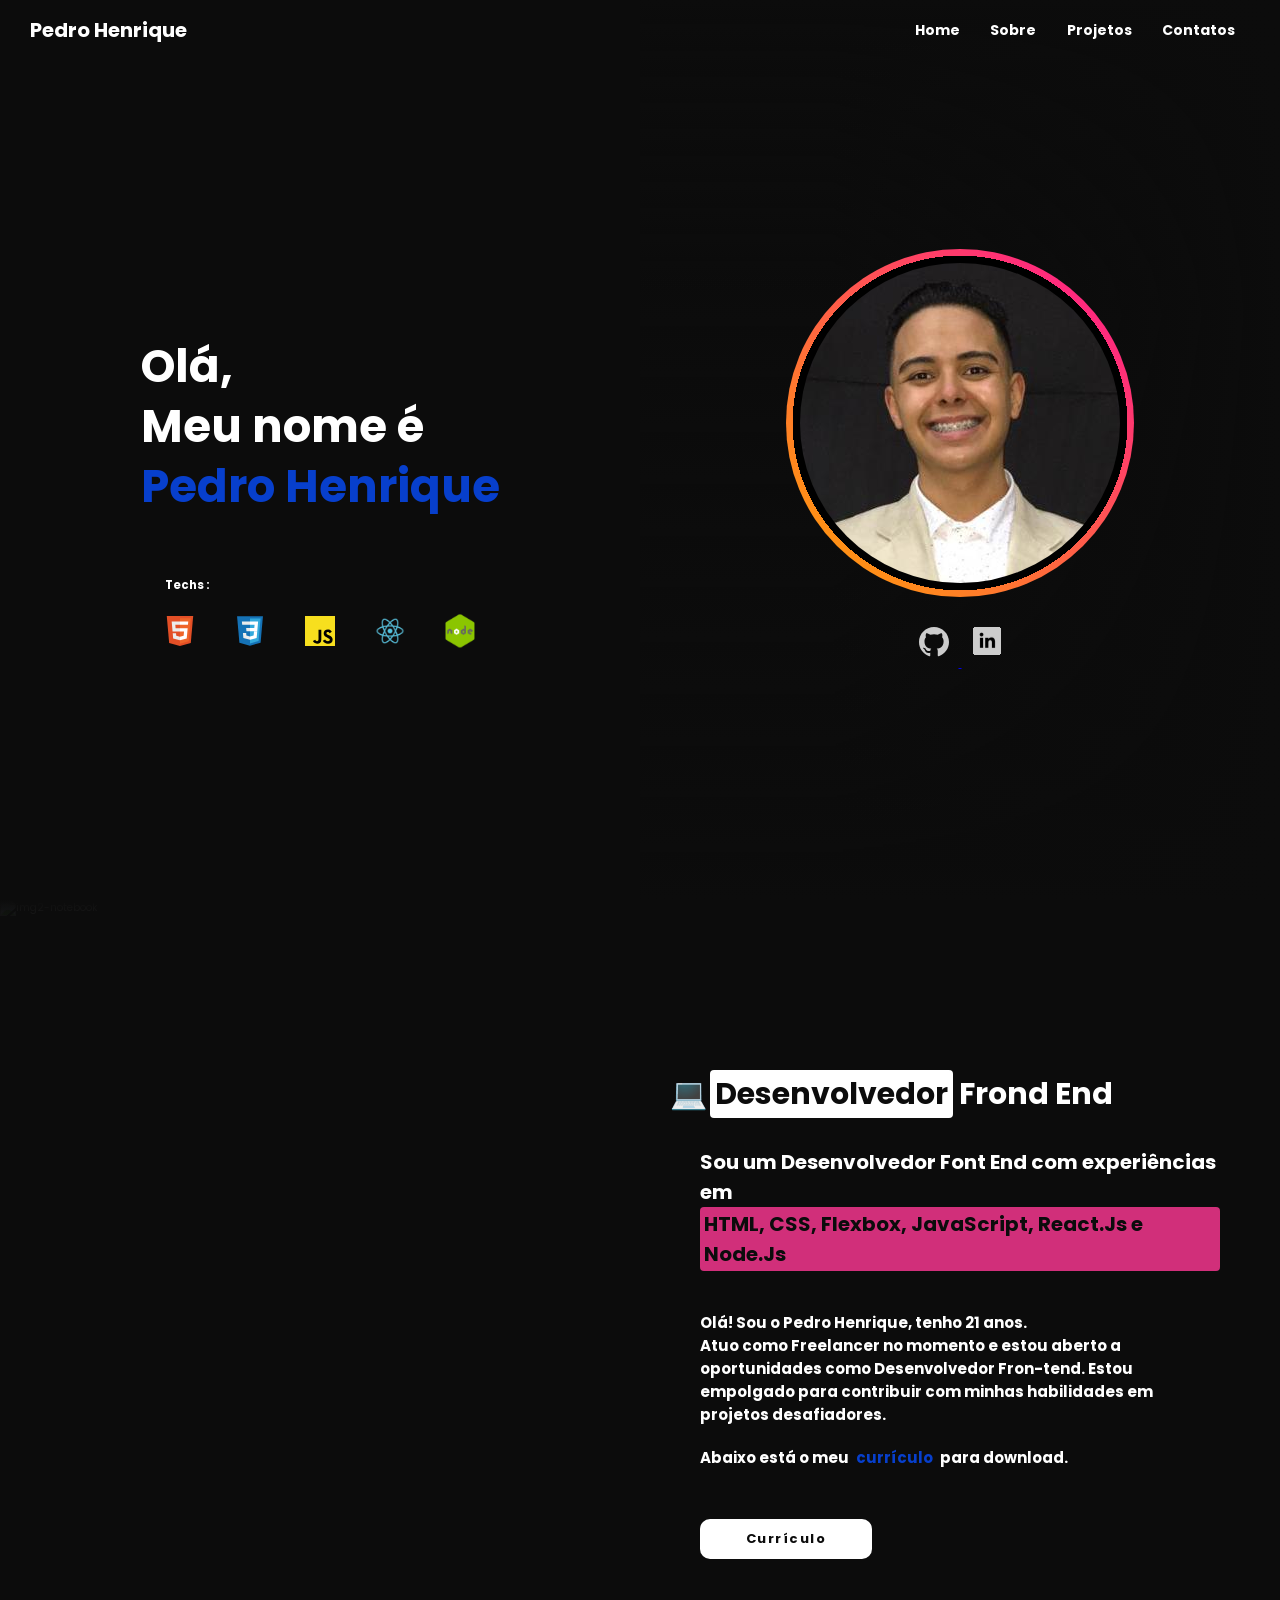
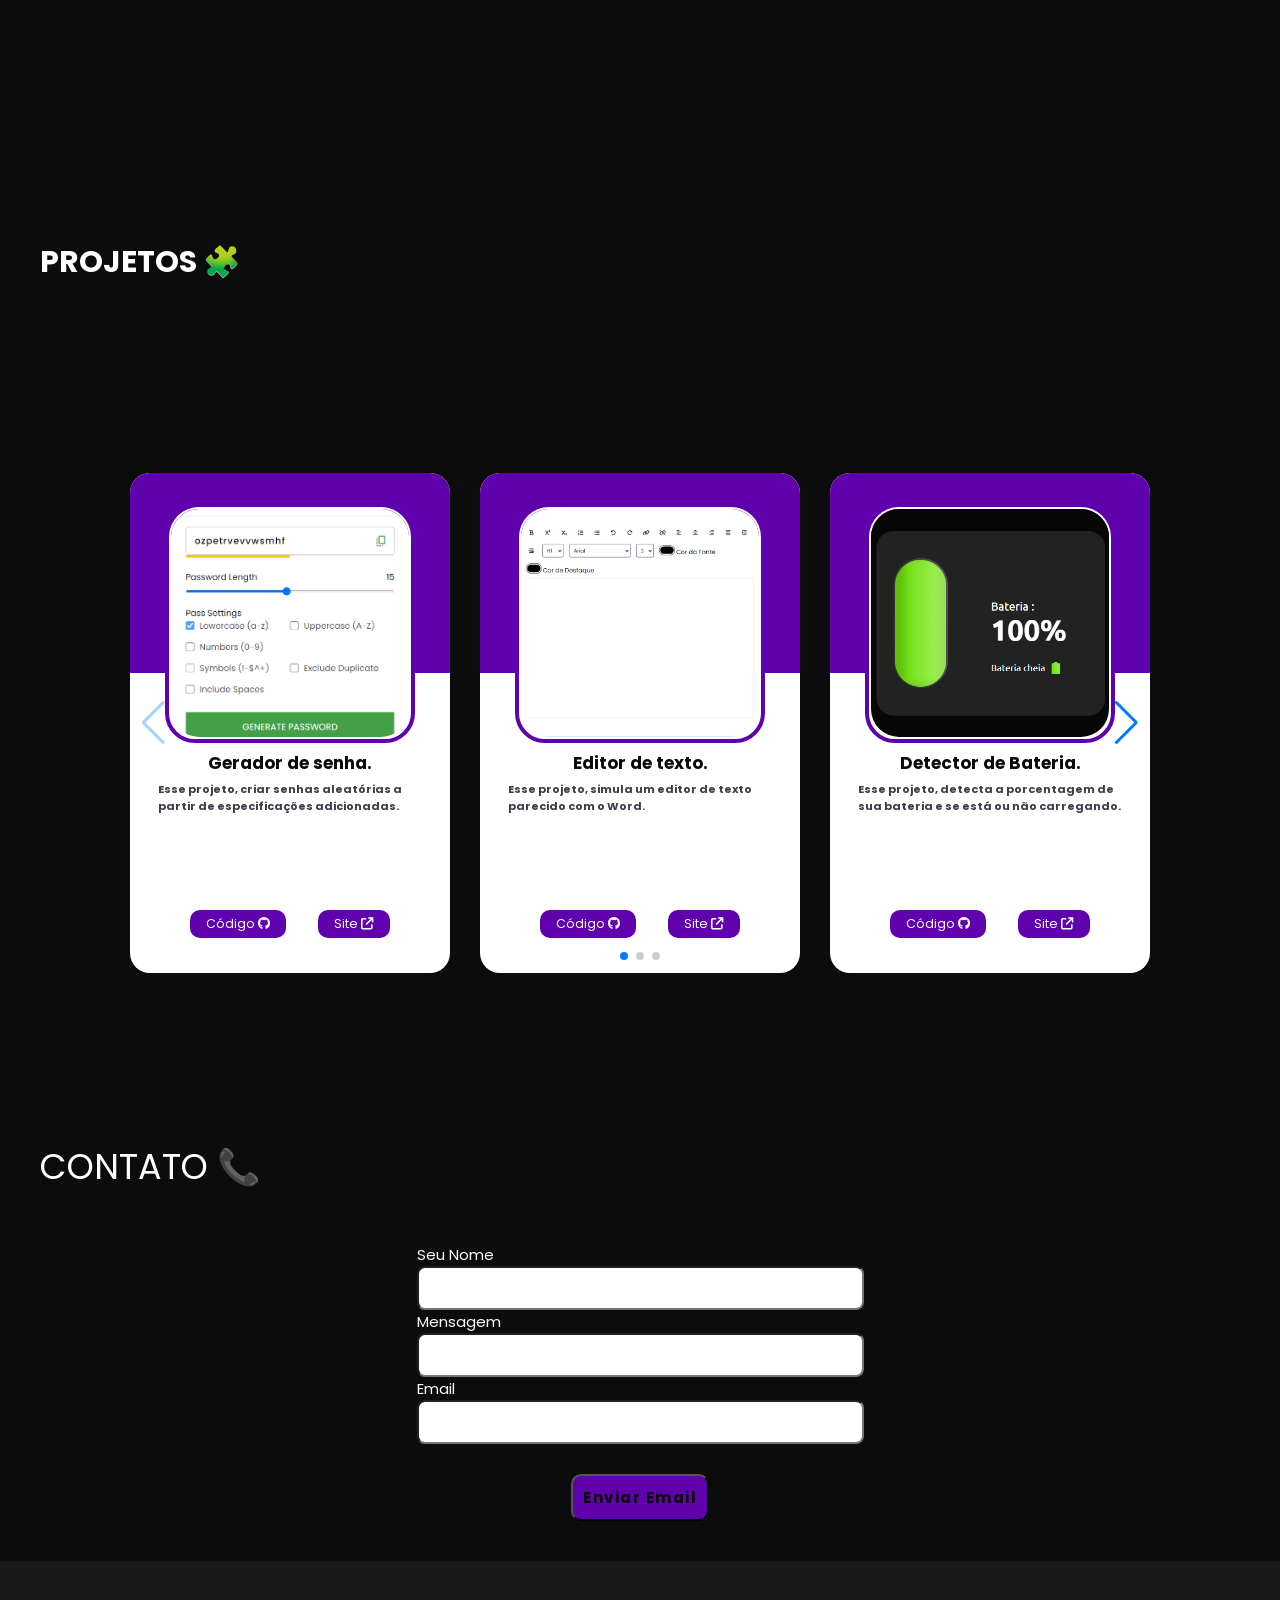
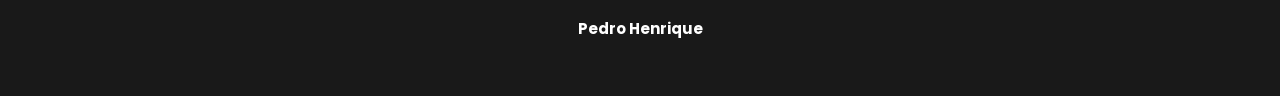
==== index001.html @ 2e73b54d "Atualização" ====
<!DOCTYPE html>
<html lang="pt-BR">

<head>
  <meta charset="UTF-8">
  <meta name="viewport" content="width=device-width, initial-scale=1.0">

  <link rel="stylesheet" href="https://cdnjs.cloudflare.com/ajax/libs/font-awesome/6.3.0/css/all.min.css"
    integrity="sha512-SzlrxWUlpfuzQ+pcUCosxcglQRNAq/DZjVsC0lE40xsADsfeQoEypE+enwcOiGjk/bSuGGKHEyjSoQ1zVisanQ=="
    crossorigin="anonymous" referrerpolicy="no-referrer" />

  <link rel="stylesheet" href="https://cdnjs.cloudflare.com/ajax/libs/font-awesome/6.3.0/css/all.min.css"
    crossorigin="anonymous" referrerpolicy="no-referrer">

  <link rel="stylesheet" href="https://cdn.jsdelivr.net/npm/swiper@9/swiper-bundle.min.css" />

  <link rel="stylesheet" href="style/styles.css">
  <title>Portfólio - Pedro Henrique</title>
  <script src="https://cdn.emailjs.com/sdk/2.4.1/email.min.js"></script>
</head>

<body>
  <!-- Header -->
  <section id="header">
    <a class="header-title" href="/">
      <h1>
        Pedro Henrique
      </h1>
    </a>


    <nav class="navbar">
      <ul>
        <li><a href="#person">Home</a></li>
        <li><a href="#about">Sobre</a></li>
        <li><a href="#projects">Projetos</a></li>
        <li><a href="#contacts">Contatos</a></li>
      </ul>
    </nav>

  </section>
  <!-- End Header -->

  <!-- pricipal -->
  <section id="person">
    <div class="person-content">
      <div class="person-name">
        <h1>Olá, <span></span></h1>
        <h1>Meu nome é <span></span></h1>
        <h1>Pedro Henrique <span></span></h1>
      </div>

      <div class="stacks-content">
        <h3>Techs :</h3>

        <div class="stacks">
          <ul>
            <li>
              <div data="HTML">
                <img src="img-svg/html.svg" alt="html-icon">
              </div>
            </li>
          </ul>
          <ul>
            <li>
              <div data="CSS">
                <img src="img-svg/css.svg" alt="css-icon">
              </div>
            </li>
          </ul>
          <ul>
            <li>
              <div data="JS">
                <img src="img-svg/js.svg" alt="js-icon">
              </div>
            </li>
          </ul>
          <ul>
            <li>
              <div data="REACT">
                <img src="img-svg/react.svg" alt="react-icon">
              </div>
            </li>
          </ul>
          <ul>
            <li>
              <div data="NODE">
                <img src="img-svg/node.svg" alt="node-icon">
              </div>
            </li>
          </ul>

        </div>

      </div>
    </div>

    <div class="person-background">
      <div class="wrapper-profile-photo">
        <img class="profile-photo" src="imagens/foto-pedro.png" alt="foto-ivojr">
      </div>

      <div class="links">
        <a href="https://github.com/pedrohenriquesouzalima" target="_blank">
          <img src="img-svg/logo-github.svg" alt="icon-github">
        </a>
        <a href="https://www.linkedin.com/in/pedro-henrique-souza-lima-62a8551b0/" target="_blank">
          <img src="img-svg/logo-linkedin.svg" alt="icon-linkin">
        </a>
      </div>
    </div>
  </section>
  <!-- fim principal -->

  <!-- sobre -->
  <section id="about">
    <div class="background-about">
      <div class="img-wrapper">
        <img src="imagens/img.2.jpg" alt="img2-notebook">
      </div>
    </div>

    <div class="box-about">
      <div class="section-subtitle">
        <h2>
          <p>💻</p>
          <p><span>Desenvolvedor</span> Frond End</p>
        </h2>
      </div>

      <h3>
        Sou um Desenvolvedor Font End com experiências em
        <p>HTML, CSS, Flexbox,  JavaScript, React.Js e Node.Js</p>
      </h3>

      <h4>
        Olá! Sou o Pedro Henrique, tenho 21 anos. <br> Atuo como Freelancer no momento e estou aberto a oportunidades como Desenvolvedor Fron-tend. Estou empolgado para contribuir com minhas habilidades em projetos desafiadores.
        
      </h4>

      <h4>
        Abaixo está o meu <p>currículo</p> para download.
      </h4>

      <div class="button-cta">
        <a href="curriculo/Moderno Profissional Currículo (1).pdf" download="CV- Pedro Henrique" aria-label="Baixar curriculo Pedro Henrique">
          Currículo
        </a>
      </div>
    </div>
  </section>
  <!-- fim sobre -->

  <!-- projetos -->
  <section id="projects">
    <div class="projects-title">
      <h2>PROJETOS 🧩</h2>
    </div>

    <div class="container-projects">
      <div class="swiper mySwiper">
        <!-- wrapper-projects -->

        <div class="swiper-wrapper">

          <!-- content-project -->
          <div class="swiper-slide card-project">
            <div class="image-project">
              <a href="/">
                <img src="imagens/img-gds.png" alt="img-conversor">
              </a>
            </div>

            <span>Gerador de senha.</span>

            <p>Esse projeto, criar senhas aleatórias a partir de especificações adicionadas.</p>

            <div class="cta-project">
              <a href="https://github.com/pedrohenriquesouzalima/projeto-gerador-de-senha" target="_blank">
                Código
                <i class="fa-brands fa-github"></i>
              </a>
              <a href="https://pedrohenriquesouzalima.github.io/projeto-gerador-de-senha/index001.html" target="_blank">
                Site
                <i class="fa-solid fa-arrow-up-right-from-square"></i>
              </a>
            </div>
          </div>
          <div class="swiper-slide card-project">
            <div class="image-project">
              <a href="">
                <img src="imagens/img-edt.png" alt="img-conversor">
              </a>
            </div>

            <span>Editor de texto.</span>

            <p>Esse projeto, simula um editor de texto parecido com o Word.</p>

            <div class="cta-project">
              <a href="https://github.com/pedrohenriquesouzalima/projeto-editor-de-texto" target="_blank">
                Código
                <i class="fa-brands fa-github"></i>
              </a>
              <a href="https://pedrohenriquesouzalima.github.io/projeto-editor-de-texto/index001.html" target="_blank">
                Site
                <i class="fa-solid fa-arrow-up-right-from-square"></i>
              </a>
            </div>
          </div>
          <div class="swiper-slide card-project">
            <div class="image-project">
              <a href="/">
                <img src="imagens/img-ddb.png" alt="img-conversor">
              </a>
            </div>

            <span>Detector de Bateria.</span>

            <p>Esse projeto, detecta a porcentagem de sua bateria e se está ou não carregando.</p>

            <div class="cta-project">
              <a href="https://github.com/pedrohenriquesouzalima/projeto-detector-de-bateria" target="_blank">
                Código
                <i class="fa-brands fa-github"></i>
              </a>
              <a href="https://pedrohenriquesouzalima.github.io/projeto-detector-de-bateria/index.html" target="_blank">
                Site
                <i class="fa-solid fa-arrow-up-right-from-square"></i>
              </a>
            </div>
          </div>
          <div class="swiper-slide card-project">
            <div class="image-project">
              <a href="/" >
                <img src="imagens/img-gpa.png" alt="img-conversor">
              </a>
            </div>

            <span>Gerador de pixel.</span>

            <p>Esse projeto, Gera pixels a partir de especificações adicionadas e permite que o usuário faça desenhos e os pinte. </p>

            <div class="cta-project">
              <a href="https://github.com/pedrohenriquesouzalima/projeto-pixel-art" target="_blank">
                Código
                <i class="fa-brands fa-github"></i>
              </a>
              <a href="https://pedrohenriquesouzalima.github.io/projeto-pixel-art/index001.html" target="_blank">
                Site
                <i class="fa-solid fa-arrow-up-right-from-square"></i>
              </a>
            </div>
          </div>
          <div class="swiper-slide card-project">
            <div class="image-project">
              <a href="https://github.com/pedrohenriquesouzalima/projeto-pixel-art" target="_blank">
                <img src="imagens/img-gdsbr.png" alt="img-conversor">
              </a>
            </div>

            <span>Gerador de sombras</span>

            <p>Esse projeto, gera sombras a partir das especificações adicionadas e o código para copiar."
            </p>

            <div class="cta-project">
              <a href="https://github.com/pedrohenriquesouzalima/projeto-gerador-de-sombra" target="_blank">
                Código
                <i class="fa-brands fa-github"></i>
              </a>
              <a href="https://pedrohenriquesouzalima.github.io/projeto-gerador-de-sombra/index001.html" target="_blank">
                Site
                <i class="fa-solid fa-arrow-up-right-from-square"></i>
              </a>
            </div>
          </div>

        </div>

        <div class="swiper-button-next"></div>
        <div class="swiper-button-prev"></div>
        <div class="swiper-pagination"></div>



      </div>
    </div>


  </section>
  <!-- fim projetos -->

  
    <section id="contacts">
      <div class="ctas">
        <span>CONTATO 📞</span>
      </div>
      <div class="contact">
      
        <form id="form">
          <div class="field">
            <label for="from_name">Seu Nome</label>
            <input type="text" name="from_name" id="from_name">
          </div>
          <div class="field">
            <label for="mensagem">Mensagem</label>
            <input type="text" name="mensagem" id="mensagem">
          </div>
          <div class="field">
            <label for="reply_to">Email</label>
            <input type="text" name="reply_to" id="reply_to">
          </div>
      
          <input class="button-cts" type="submit" id="button" value="Enviar Email" >
        </form>
      </div>
    </section>
    
    <script type="text/javascript"
      src="https://cdn.jsdelivr.net/npm/@emailjs/browser@3/dist/email.min.js"></script>
    
    <script type="text/javascript">
      emailjs.init('cPWUrU0WxJdtvAvB8')
    </script>
  
  <!-- Footer -->
  <section id="footer">
    <div class="container-footer">
      <h2>Pedro Henrique</h2>
    </div>
  </section>
  <!-- End Footer -->
  <script src="https://cdn.jsdelivr.net/npm/swiper@9/swiper-bundle.min.js"></script>

  <script src="js/scripts.js"></script>

</body>

</html>
---- style/styles.css ----
@import url('https://fonts.googleapis.com/css2?family=Poppins:wght@400;500;700&display=swap');

* {
  margin: 0px;
  padding: 0px;
  box-sizing: border-box;
}

:root {
  --color-white: #fff;
  --color-pink: #d12f7a;
  --color-blue: #073fcc;
  --color-black: #0c0c0c;
  --color-purple: #5f01ac;
  --color-fundo1:#0C1370;
  --color-funfo2:#636DF2;
  --color-fundo3:#1A29F0;
  --color-fundo4:#2E3270;
  --color-fundo5:#151FBC;
}

html {
  scroll-behavior: smooth;
  font-size: 10px;
}

body {
  font-family: 'Poppins', sans-serif;
  }

#header{
  display: flex;
  justify-content: space-between;
  align-items: center;

  width: 100%;

  padding: 15px 30px;
  position: fixed;

  background: 'transparent';
  transition: all .3s ease-out;
  
  z-index: 2;
}

.header-title {
  text-decoration: none;
}

.header-title h1 {
  color: var(--color-white);

  font-size: 2rem;
  transition: opacity .3s ease;
}

.header-title h1:hover {
  opacity: .8;
}

.navbar {
  max-width: 350px;
  width: 100%;
}

.navbar ul {
  display: flex;
  align-items: center;
  justify-content: space-around;
}

.navbar ul li {
  list-style: none;
}

.navbar ul li a {
  text-decoration: none;
  color: var(--color-white);
  
  font-size: 1.4rem;
  font-weight: 700;
}

#person{
  height: 100vh;
  width: 100%;

  display: flex;
  align-items: center;

  background: var(--color-black);
}

.person-content{
  height: 100%;
  width: 50%;

  display: flex;
  justify-content: center;
  align-items: center;

  flex-direction: column;

  background: var(--color-black);
}

.person-content div h1 {
  padding: 0px 4px;
  color: transparent;

  position: relative;
  width: fit-content;

  font-size: 4.5rem;
  line-height: 6rem;

  animation: written_text .5s ease forwards;
}

.person-content div h1:nth-child(1){
  animation-delay: 1s;
}

.person-content div h1:nth-child(2){
  animation-delay: 2s;
}

.person-content div h1:nth-child(3){
  animation: written_text_name .5s ease forwards;
  animation-delay: 3s;
}

.person-content div h1 span {
  position: absolute;
  top: 0;
  left: 0;

  width: 0px;
  height: 100%;
  background: var(--color-pink);

  animation: written_text_box 1s ease;
  animation-delay: .5s;
}

.person-content div h1:nth-child(1) span{
  animation-delay: .5s;
}

.person-content div h1:nth-child(2) span{
  animation-delay: 1.5s;
}

.person-content div h1:nth-child(3) span{
  animation-delay: 2.5s;
}

.person-name {
  margin-top: 11rem;
}

.stacks-content {
  display: flex;
  justify-content: center;
  
  flex-direction: column;
  margin-top: 6rem;
}

.stacks-content h3 {
  color: var(--color-white);
  font-size: 1.15rem;

  margin-left: 20px;
}

.stacks {
  display: flex;
  align-items: center;

  flex-direction: row;
}

.stacks ul li {
  display: flex;
  align-items: center;

  position: relative;
  
  margin: 10px;
  padding: 10px;

  list-style: none;
}


.stacks ul li img {
  width: 30px;
  height: auto;

  transition: transform .3s ease;
}

.stacks ul li div img:hover{
  transform: scale(1.2);
  cursor: pointer;
}

.stacks ul li div:hover::after{
  content: attr(data);
  position: absolute;
  top: 50px;
  left: 10px;

  width: 20px;
  height: 20px;

  color: var(--color-white);
}

.person-background {
  height: 100vh;
  width: 50%;

  display: flex;
  justify-content: center;
  align-items: center;

  position: relative;
  flex-direction: column;

  background-image: url(./img/img1.jpg);
  background-size: cover;
  background-position: top center;

  z-index: 1;
}

.person-background::after{
  content: "";
  position: absolute;
  top: 0;
  left: 0;

  height: 100%;
  width: 100%;

  opacity: .7;
  z-index: -1;

  background: 
    linear-gradient(90deg, transparent 30%, var(--color-black)),
    linear-gradient(180deg, transparent 30%, var(--color-black)),
    linear-gradient(0deg, transparent 65%, var(--color-black));
}

.wrapper-profile-photo {
  display: flex;
  justify-content: center;
  align-items: center;

  padding: 14px;
  margin: 20px 15px; 

  border-radius: 50%;
  background: 
    radial-gradient(rgba(0,0,0,0.15) 60%, transparent 0),
    radial-gradient( #000 68%, transparent 0),
    linear-gradient(to top right, #ffa500 0%, #ff1493 100%);
}

.profile-photo {
  width: 100%;
  border-radius: 50%;
}

.links a img {
  width: 30px;
  height: 30px;

  margin: 10px;
  filter: brightness(.8);
  transition: all .3s ease;
}

.links a img:hover {
  transform: scale(1.15);
  filter: brightness(1);
}

/* Final da primeira página */

#about {
  height: 100vh;
  width: 100%;
  background: var(--color-black);

  display: flex;
  color: var(--color-white);
}

.background-about{
  width: 50%;
  height: 100%;

  display: flex;
  justify-content: center;
  align-items: center;

}

.img-wrapper{
  height: 100%;
  width: 100%;

  position: relative;
}

.img-wrapper::after {
  content: "";
  position: absolute;
  top: 0;
  left: 0;

  height: 100%;
  width: 100%;

  background: 
    linear-gradient(.25turn, transparent 30%, var(--color-black)),
    linear-gradient(.5turn, transparent 30%, var(--color-black)),
    linear-gradient(1turn, transparent 65%, var(--color-black));

}

.img-wrapper img {
  height: 100%;
  width: 100%;

  object-fit: cover;
}

.box-about{
  display: flex;
  justify-content: center;
  flex-direction: column;

  width: 50%;

  padding: 3rem;
}

.section-subtitle h2 p {
  display: inline-block;
  font-size: 3rem;
}

.section-subtitle h2 p:nth-child(2) span {
  padding: 3px 5px;
  border-radius: 4px;

  color: var(--color-black);
  background: var(--color-white);
}

.box-about h3 {
  margin: 3rem;
  font-size: 2rem;
}

.box-about h3 p {
  display: inline-block;

  width: fit-content;
  padding: 2px 4px;
  border-radius: 4px;

  color: var(--color-black);
  background: var(--color-pink);
}

.box-about h4 {
  margin: 1rem 3rem;
  font-size: 1.5rem;
}

.box-about h4 p {
  display: inline;
  padding: 2px 4px;

  color: var(--color-blue);
  font-size: bold;
  font-weight: 1.75rem;
}

.button-cta {
  display: flex;

  max-width: 190px;
  margin: 4rem 3rem;
}

.button-cta a {
  display: inline-block;

  width: 100%;
  max-width: 172px;

  padding: 10px;
  margin-bottom: 3rem;

  font-size: 1.3rem;
  font-family: 'Poppins', sans-serif;
  font-weight: 700;
  letter-spacing: .15rem;
  color: var(--color-black);
  background: var(--color-white);
  text-align: center;
  text-decoration: none;


  border-radius: 10px;
  cursor: pointer;  
}

.button-cta a:hover {
  transition: all .3s ease;
  filter: brightness(.8);
}

/* Final da sobre */

#projects{
  height: 100vh;
  width: 100%;
  background: var(--color-black);

  display: flex;
  flex-direction: column;
}

.projects-title h2 {
  margin: 3rem;
  padding: 1rem;

  font-size: 3rem;
  color: var(--color-white);
}

.container-projects{
  height: 100%;
  width: 100%;
  
  display: flex;
  justify-content: center;
  align-items: center;
}

.swiper{
  height: 100%;
  width: 100%;
  max-width: 1020px;

  display: flex;
  justify-content: center;
  align-items: center;
  flex-direction: row;

  height: 500px;

  margin-top: 2rem;
}

.card-project {
  /* width: 320px; */
  /* height: 450px; */

  height: 100%;
  width: 100%;

  padding: 30px 20px 20px;
  /* margin: 0px 10px; */

  position: relative;
  background: var(--color-white);

  display: flex;
  align-items: center;
  flex-direction: column;

  border-radius: 20px;

  z-index: 1;

}

.card-project::after{
  content: "";
  position: absolute;
  top: 0;
  left: 0;

  height: 40%;
  width: 100%;

  background: var(--color-purple);
  border-radius: 20px 20px 0px 0px;

  z-index: -1;
}

/* .content-project {
  height: 100%;
  width: 100%;

  display: flex;
  flex-direction: column;

  z-index: 1;
} */

.image-project {
  max-height: 240px;
  max-width: 250px;

  height: 100%;
  width: 100%;

  position: relative;
  overflow: hidden;
  border-radius: 30px;

  border: 4px solid var(--color-purple);

  margin: 0 auto;
}

.image-project a img {
  height: 100%;
  width: 100%;
  object-fit: cover;
  border-radius: 30px;
  position: absolute;
  top: 0;
  left: 0;

  border: 2px solid var(--color-white);

  transition: transform .3s ease-out;
  cursor: pointer;
}

.image-project img:hover{
  transform: scale(1.1);
}

.card-project span {
  color: var(--color-black);
  font-weight: bold;
  font-size: 1.7rem;

  margin: .75rem auto .5rem auto;
}

.card-project p {
  color: #3d3d4b;
  font-weight: bold;
  font-size: 1.1rem;
  margin: 0rem .75rem; 
}

.cta-project {
  width: 200px;
  margin: auto auto 15px auto;

  display: flex;
  align-items: center;
  justify-content: space-between;
}

.cta-project a {
  padding: 5px 16px;

  font-size: 1.25rem;
  color: var(--color-white);
  background: var(--color-purple);

  border-radius: 10px;

  text-decoration: none;

  transition: opacity .3s ease;
}

.cta-project a:hover {
  opacity: .7;
}


#form{
  display: flex;
  flex-direction:column;
  align-items: center;
  gap: 0px 30px;
  height: 100%;
  width: 100%;
  padding: 10px;
  
  background: var(--color-black);
  font-family: 'Poppins', sans-serif;
  
}
.field {
  margin-bottom: 0px;
  background: var(--color-black);
}

.field label {
  display: block;
  font-size: 15px;
  color: rgb(250, 250, 250);

}

.field input {
  display: block;
  min-width: 250px;
  line-height: 1;
  font-size: 35px;
  border-radius: 8px;
}

#contacts{
background: var(--color-black);
}
.contact{
  background: var(--color-black);
  display: flex;

}
.ctas{
  padding: 4rem;
  margin: 0rem;
  font-family: 'Poppins', sans-serif;
  font-size: 3.5rem;
  color: var(--color-white);
  background: var(--color-black);
}
input[type="submit"] {
      display: inline-block;
      max-width: 190px;
      margin: 3rem 15rem;
      padding: 10px;
      margin-bottom: 3rem;
      font-size: 15px;
      font-family: 'Poppins', sans-serif;
      font-weight: 700;
      letter-spacing: 1.5px;
      color: var(--color-black);
      background: var(--color-purple);
      text-align: center;
      text-decoration: none;
      border-radius: 10px;
      cursor: pointer;  
  }
  

#footer {
  height: 15vh;
  width: 100%;

  display: flex;
  justify-content: center;
  align-items: center;

  margin-top: auto;

  background: #191919;
}

.container-footer {
  display: flex;
  justify-content: center;
  align-items: center;

  flex-direction: column;

  color: var(--color-white);

}


@keyframes written_text {
  100% {
    color: var(--color-white);
  }
}

@keyframes written_text_name {
  100% {
    color: var(--color-blue);
  }
}

@keyframes written_text_box {
  50% {
    width: 100%;
    left: 0;
  }

  100% {
    width: 0;
    left: 100%;
  }
}
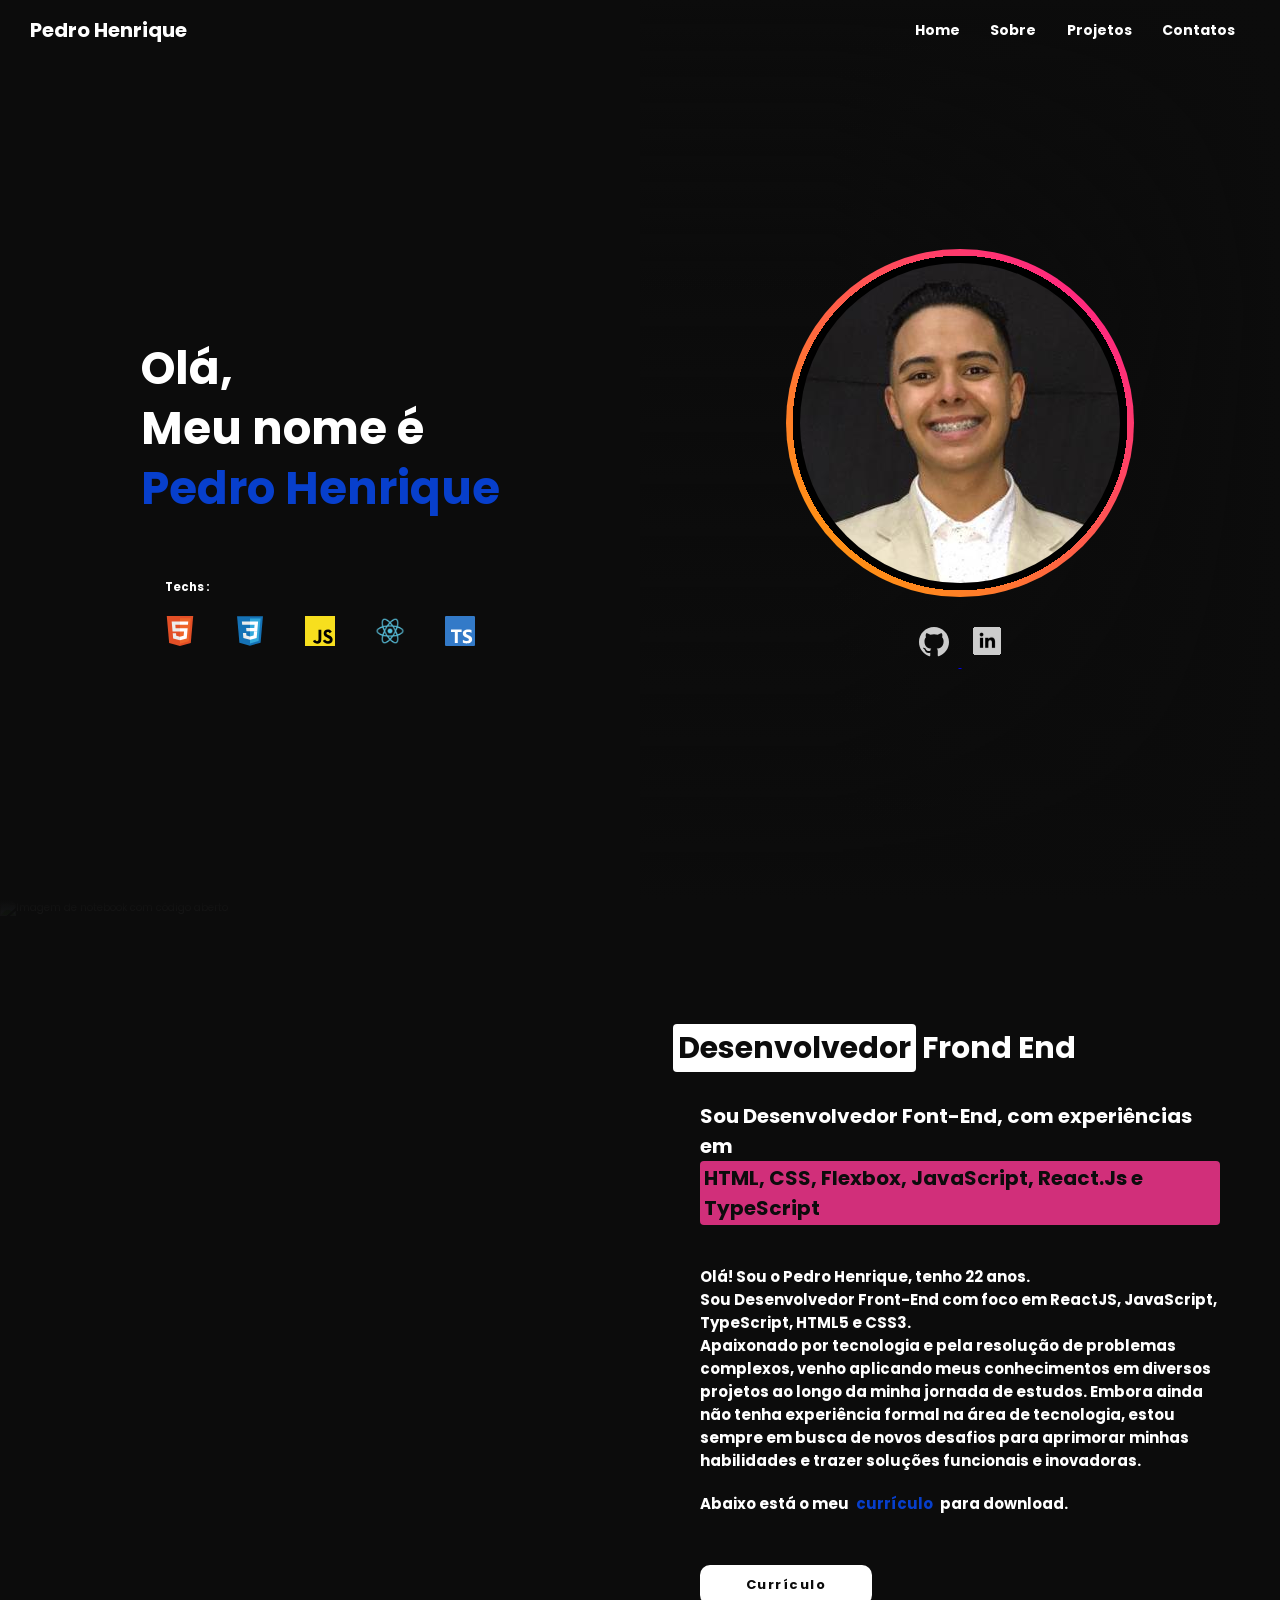
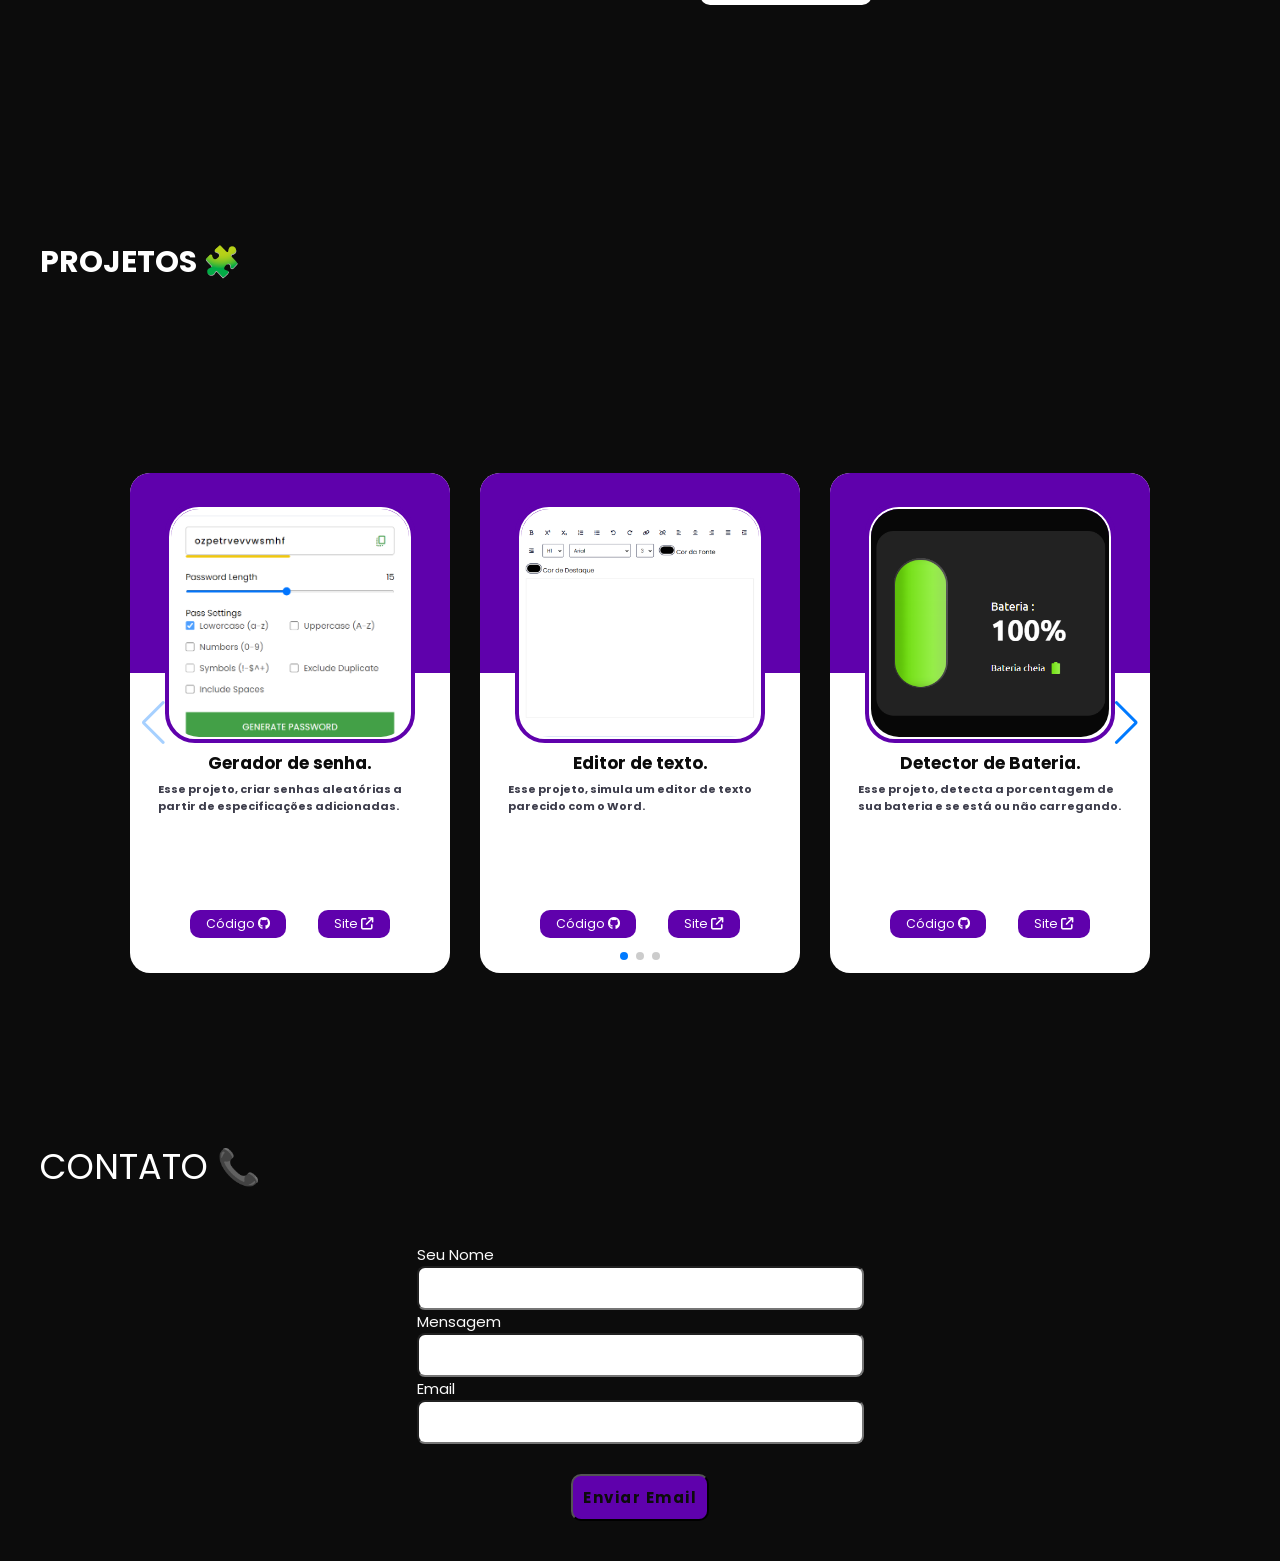
==== commit 961baed8: "implementação de media query implementação de media query em telas pequenas de 600px e modificações " ====
--- a/index001.html
+++ b/index001.html
@@ -9,20 +9,19 @@
     integrity="sha512-SzlrxWUlpfuzQ+pcUCosxcglQRNAq/DZjVsC0lE40xsADsfeQoEypE+enwcOiGjk/bSuGGKHEyjSoQ1zVisanQ=="
     crossorigin="anonymous" referrerpolicy="no-referrer" />
 
-  <link rel="stylesheet" href="https://cdnjs.cloudflare.com/ajax/libs/font-awesome/6.3.0/css/all.min.css"
-    crossorigin="anonymous" referrerpolicy="no-referrer">
-
   <link rel="stylesheet" href="https://cdn.jsdelivr.net/npm/swiper@9/swiper-bundle.min.css" />
 
-  <link rel="stylesheet" href="style/styles.css">
-  <title>Portfólio - Pedro Henrique</title>
+  <link rel="stylesheet" href="../style/styles.css">
+  <link rel="stylesheet" href="../style/responsive.css"
+
   <script src="https://cdn.emailjs.com/sdk/2.4.1/email.min.js"></script>
+  <title>Pedro Henrique | Desenvolvedor Front-End | Portfólio Profissional em HTML, CSS e JavaScript</title>
 </head>
 
 <body>
-  <!-- Header -->
+  <!-- começo Header -->
   <section id="header">
-    <a class="header-title" href="/">
+    <a class="header-title" href="#person">
       <h1>
         Pedro Henrique
       </h1>
@@ -31,17 +30,17 @@
 
     <nav class="navbar">
       <ul>
-        <li><a href="#person">Home</a></li>
-        <li><a href="#about">Sobre</a></li>
-        <li><a href="#projects">Projetos</a></li>
-        <li><a href="#contacts">Contatos</a></li>
+        <li><a href="#person" aria-label="Ir para a seção Início">Home</a></li>
+        <li><a href="#about"aria-label="Ir para a seção Sobre">Sobre</a></li>
+        <li><a href="#projects" aria-label="Ir para a seção Projetos">Projetos</a></li>
+        <li><a href="#contacts" aria-label="Ir para a seção Contato">Contatos</a></li>
       </ul>
     </nav>
 
   </section>
-  <!-- End Header -->
-
-  <!-- pricipal -->
+  <!-- final Header -->
+
+  <!-- começo pricipal -->
   <section id="person">
     <div class="person-content">
       <div class="person-name">
@@ -57,35 +56,35 @@
           <ul>
             <li>
               <div data="HTML">
-                <img src="img-svg/html.svg" alt="html-icon">
+                <img src="../img-svg/html.svg" alt="html-icon">
               </div>
             </li>
           </ul>
           <ul>
             <li>
               <div data="CSS">
-                <img src="img-svg/css.svg" alt="css-icon">
+                <img src="../img-svg/css.svg" alt="css-icon">
               </div>
             </li>
           </ul>
           <ul>
             <li>
               <div data="JS">
-                <img src="img-svg/js.svg" alt="js-icon">
+                <img src="../img-svg/js.svg" alt="js-icon">
               </div>
             </li>
           </ul>
           <ul>
             <li>
               <div data="REACT">
-                <img src="img-svg/react.svg" alt="react-icon">
-              </div>
-            </li>
-          </ul>
-          <ul>
-            <li>
-              <div data="NODE">
-                <img src="img-svg/node.svg" alt="node-icon">
+                <img src="../img-svg/react.svg" alt="react-icon">
+              </div>
+            </li>
+          </ul>
+          <ul>
+            <li>
+              <div data="TJ">
+                <img src="../img-svg/typescript.svg" alt="typescript-icon">
               </div>
             </li>
           </ul>
@@ -97,45 +96,48 @@
 
     <div class="person-background">
       <div class="wrapper-profile-photo">
-        <img class="profile-photo" src="imagens/foto-pedro.png" alt="foto-ivojr">
+        <img class="profile-photo" src="../imagens/foto-pedro.png" alt="Foto de perfil de Pedro Henrique">
       </div>
 
       <div class="links">
-        <a href="https://github.com/pedrohenriquesouzalima" target="_blank">
-          <img src="img-svg/logo-github.svg" alt="icon-github">
+        <a href="https://github.com/pedrohenriquesouzalima" target="_blank"rel="noopener noreferrer" aria-label="Acessar GitHub de Pedro Henrique">
+          <img src="../img-svg/logo-github.svg" alt="icon-github">
         </a>
-        <a href="https://www.linkedin.com/in/pedro-henrique-souza-lima-62a8551b0/" target="_blank">
-          <img src="img-svg/logo-linkedin.svg" alt="icon-linkin">
+        <a href="https://www.linkedin.com/in/pedro-henrique-souza-lima-6a2134298/" target="_blank"rel="noopener noreferrer" aria-label="Acessar LinkedIn de Pedro Henrique">
+          <img src="../img-svg/logo-linkedin.svg" alt="icon-linkin">
         </a>
       </div>
     </div>
   </section>
   <!-- fim principal -->
 
-  <!-- sobre -->
+  <!-- começo sobre -->
   <section id="about">
     <div class="background-about">
       <div class="img-wrapper">
-        <img src="imagens/img.2.jpg" alt="img2-notebook">
+        <img src="../imagens/img.2.jpg" alt="Imagem de notebook com código aberto">
       </div>
     </div>
 
     <div class="box-about">
       <div class="section-subtitle">
         <h2>
-          <p>💻</p>
+          <p></p>
           <p><span>Desenvolvedor</span> Frond End</p>
         </h2>
       </div>
 
       <h3>
-        Sou um Desenvolvedor Font End com experiências em
-        <p>HTML, CSS, Flexbox,  JavaScript, React.Js e Node.Js</p>
+        Sou Desenvolvedor Font-End, com experiências em
+        <p>HTML, CSS, Flexbox, JavaScript, React.Js e TypeScript</p>
       </h3>
 
       <h4>
-        Olá! Sou o Pedro Henrique, tenho 21 anos. <br> Atuo como Freelancer no momento e estou aberto a oportunidades como Desenvolvedor Fron-tend. Estou empolgado para contribuir com minhas habilidades em projetos desafiadores.
-        
+        Olá! Sou o Pedro Henrique, tenho 22 anos. <br> Sou Desenvolvedor Front-End com foco em ReactJS, JavaScript,
+        TypeScript, HTML5 e CSS3. <br>Apaixonado por tecnologia e pela resolução de problemas complexos, venho aplicando
+        meus conhecimentos em diversos projetos ao longo da minha jornada de estudos. Embora ainda não tenha experiência
+        formal na área de tecnologia, estou sempre em busca de novos desafios para aprimorar minhas habilidades e trazer
+        soluções funcionais e inovadoras.
       </h4>
 
       <h4>
@@ -143,7 +145,8 @@
       </h4>
 
       <div class="button-cta">
-        <a href="curriculo/Moderno Profissional Currículo (1).pdf" download="CV- Pedro Henrique" aria-label="Baixar curriculo Pedro Henrique">
+        <a href="../curriculo/curriculo_2025_pedro.pdf" download="CV- Pedro Henrique"
+          aria-label="Baixar curriculo Pedro Henrique">
           Currículo
         </a>
       </div>
@@ -151,7 +154,7 @@
   </section>
   <!-- fim sobre -->
 
-  <!-- projetos -->
+  <!-- começo projetos -->
   <section id="projects">
     <div class="projects-title">
       <h2>PROJETOS 🧩</h2>
@@ -163,17 +166,18 @@
 
         <div class="swiper-wrapper">
 
-          <!-- content-project -->
+          <!--Aqui começa um card -->
           <div class="swiper-slide card-project">
             <div class="image-project">
               <a href="/">
-                <img src="imagens/img-gds.png" alt="img-conversor">
+                <img src="../imagens/img-gds.png" alt="Imagem do projeto Gerador de Senha">
               </a>
             </div>
 
             <span>Gerador de senha.</span>
 
-            <p>Esse projeto, criar senhas aleatórias a partir de especificações adicionadas.</p>
+            <p>Esse projeto, criar senhas aleatórias a partir de especificações adicionadas.
+            </p>
 
             <div class="cta-project">
               <a href="https://github.com/pedrohenriquesouzalima/projeto-gerador-de-senha" target="_blank">
@@ -185,24 +189,46 @@
                 <i class="fa-solid fa-arrow-up-right-from-square"></i>
               </a>
             </div>
+          </div> <!--aqui termina um card-->
+          <div class="swiper-slide card-project">
+            <div class="image-project">
+              <a href="">
+                <img src="../imagens/img-edt.png" alt="Imagem do projeto Editor de Texto">
+              </a>
+            </div>
+
+            <span>Editor de texto.</span>
+
+            <p>Esse projeto, simula um editor de texto parecido com o Word.</p>
+
+            <div class="cta-project">
+              <a href="https://github.com/pedrohenriquesouzalima/projeto-editor-de-texto" target="_blank">
+                Código
+                <i class="fa-brands fa-github"></i>
+              </a>
+              <a href="https://pedrohenriquesouzalima.github.io/projeto-editor-de-texto/index001.html" target="_blank">
+                Site
+                <i class="fa-solid fa-arrow-up-right-from-square"></i>
+              </a>
+            </div>
           </div>
           <div class="swiper-slide card-project">
             <div class="image-project">
-              <a href="">
-                <img src="imagens/img-edt.png" alt="img-conversor">
-              </a>
-            </div>
-
-            <span>Editor de texto.</span>
-
-            <p>Esse projeto, simula um editor de texto parecido com o Word.</p>
-
-            <div class="cta-project">
-              <a href="https://github.com/pedrohenriquesouzalima/projeto-editor-de-texto" target="_blank">
-                Código
-                <i class="fa-brands fa-github"></i>
-              </a>
-              <a href="https://pedrohenriquesouzalima.github.io/projeto-editor-de-texto/index001.html" target="_blank">
+              <a href="/">
+                <img src="../imagens/img-ddb.png" alt="Imagem do projeto Detector de Bateria">
+              </a>
+            </div>
+
+            <span>Detector de Bateria.</span>
+
+            <p>Esse projeto, detecta a porcentagem de sua bateria e se está ou não carregando.</p>
+
+            <div class="cta-project">
+              <a href="https://github.com/pedrohenriquesouzalima/projeto-detector-de-bateria" target="_blank">
+                Código
+                <i class="fa-brands fa-github"></i>
+              </a>
+              <a href="https://pedrohenriquesouzalima.github.io/projeto-detector-de-bateria/index.html" target="_blank">
                 Site
                 <i class="fa-solid fa-arrow-up-right-from-square"></i>
               </a>
@@ -211,20 +237,21 @@
           <div class="swiper-slide card-project">
             <div class="image-project">
               <a href="/">
-                <img src="imagens/img-ddb.png" alt="img-conversor">
-              </a>
-            </div>
-
-            <span>Detector de Bateria.</span>
-
-            <p>Esse projeto, detecta a porcentagem de sua bateria e se está ou não carregando.</p>
-
-            <div class="cta-project">
-              <a href="https://github.com/pedrohenriquesouzalima/projeto-detector-de-bateria" target="_blank">
-                Código
-                <i class="fa-brands fa-github"></i>
-              </a>
-              <a href="https://pedrohenriquesouzalima.github.io/projeto-detector-de-bateria/index.html" target="_blank">
+                <img src="../imagens/img-gpa.png" alt="Imagem do projeto Gerador de Pixel">
+              </a>
+            </div>
+
+            <span>Gerador de pixel.</span>
+
+            <p>Esse projeto, Gera pixels a partir de especificações adicionadas e permite que o usuário faça desenhos e
+              os pinte. </p>
+
+            <div class="cta-project">
+              <a href="https://github.com/pedrohenriquesouzalima/projeto-pixel-art" target="_blank">
+                Código
+                <i class="fa-brands fa-github"></i>
+              </a>
+              <a href="https://pedrohenriquesouzalima.github.io/projeto-pixel-art/index001.html" target="_blank">
                 Site
                 <i class="fa-solid fa-arrow-up-right-from-square"></i>
               </a>
@@ -232,30 +259,8 @@
           </div>
           <div class="swiper-slide card-project">
             <div class="image-project">
-              <a href="/" >
-                <img src="imagens/img-gpa.png" alt="img-conversor">
-              </a>
-            </div>
-
-            <span>Gerador de pixel.</span>
-
-            <p>Esse projeto, Gera pixels a partir de especificações adicionadas e permite que o usuário faça desenhos e os pinte. </p>
-
-            <div class="cta-project">
               <a href="https://github.com/pedrohenriquesouzalima/projeto-pixel-art" target="_blank">
-                Código
-                <i class="fa-brands fa-github"></i>
-              </a>
-              <a href="https://pedrohenriquesouzalima.github.io/projeto-pixel-art/index001.html" target="_blank">
-                Site
-                <i class="fa-solid fa-arrow-up-right-from-square"></i>
-              </a>
-            </div>
-          </div>
-          <div class="swiper-slide card-project">
-            <div class="image-project">
-              <a href="https://github.com/pedrohenriquesouzalima/projeto-pixel-art" target="_blank">
-                <img src="imagens/img-gdsbr.png" alt="img-conversor">
+                <img src="../imagens/img-gdsbr.png" alt="Imagem do projeto Gerador de Sombras">
               </a>
             </div>
 
@@ -269,7 +274,8 @@
                 Código
                 <i class="fa-brands fa-github"></i>
               </a>
-              <a href="https://pedrohenriquesouzalima.github.io/projeto-gerador-de-sombra/index001.html" target="_blank">
+              <a href="https://pedrohenriquesouzalima.github.io/projeto-gerador-de-sombra/index001.html"
+                target="_blank">
                 Site
                 <i class="fa-solid fa-arrow-up-right-from-square"></i>
               </a>
@@ -291,49 +297,48 @@
   </section>
   <!-- fim projetos -->
 
+  <!--começo contados-->
+  <section id="contacts">
+    <div class="ctas">
+      <span>CONTATO 📞</span>
+    </div>
+    <div class="contact">
+
+      <form id="form">
+        <div class="field">
+          <label for="from_name">Seu Nome</label>
+          <input type="text" name="from_name" id="from_name">
+        </div>
+        <div class="field">
+          <label for="mensagem">Mensagem</label>
+          <input type="text" name="mensagem" id="mensagem">
+        </div>
+        <div class="field">
+          <label for="reply_to">Email</label>
+          <input type="text" name="reply_to" id="reply_to">
+        </div>
+
+        <input class="button-cts" type="submit" id="button" value="Enviar Email">
+      </form>
+    </div>
+  </section>
+
+  <!--script API para o contato-->
+  <script type="text/javascript" src="https://cdn.jsdelivr.net/npm/@emailjs/browser@3/dist/email.min.js"></script>
+
   
-    <section id="contacts">
-      <div class="ctas">
-        <span>CONTATO 📞</span>
-      </div>
-      <div class="contact">
-      
-        <form id="form">
-          <div class="field">
-            <label for="from_name">Seu Nome</label>
-            <input type="text" name="from_name" id="from_name">
-          </div>
-          <div class="field">
-            <label for="mensagem">Mensagem</label>
-            <input type="text" name="mensagem" id="mensagem">
-          </div>
-          <div class="field">
-            <label for="reply_to">Email</label>
-            <input type="text" name="reply_to" id="reply_to">
-          </div>
-      
-          <input class="button-cts" type="submit" id="button" value="Enviar Email" >
-        </form>
-      </div>
-    </section>
-    
-    <script type="text/javascript"
-      src="https://cdn.jsdelivr.net/npm/@emailjs/browser@3/dist/email.min.js"></script>
-    
-    <script type="text/javascript">
-      emailjs.init('cPWUrU0WxJdtvAvB8')
-    </script>
+  <script type="text/javascript" src="https://cdn.jsdelivr.net/npm/@emailjs/browser@3/dist/email.min.js"></script>
+
+  <script type="text/javascript">
+    emailjs.init('cPWUrU0WxJdtvAvB8')
+  </script> 
+  <!-- fim script API para o contato-->
+
   
-  <!-- Footer -->
-  <section id="footer">
-    <div class="container-footer">
-      <h2>Pedro Henrique</h2>
-    </div>
-  </section>
-  <!-- End Footer -->
+    <!--API cards-->
   <script src="https://cdn.jsdelivr.net/npm/swiper@9/swiper-bundle.min.js"></script>
 
-  <script src="js/scripts.js"></script>
+  <script src="../js/scripts.js"></script>
 
 </body>
 
--- a/style/styles.css
+++ b/style/styles.css
@@ -12,11 +12,11 @@
   --color-blue: #073fcc;
   --color-black: #0c0c0c;
   --color-purple: #5f01ac;
-  --color-fundo1:#0C1370;
-  --color-funfo2:#636DF2;
-  --color-fundo3:#1A29F0;
-  --color-fundo4:#2E3270;
-  --color-fundo5:#151FBC;
+  --color-fundo1: #0C1370;
+  --color-funfo2: #636DF2;
+  --color-fundo3: #1A29F0;
+  --color-fundo4: #2E3270;
+  --color-fundo5: #151FBC;
 }
 
 html {
@@ -26,9 +26,9 @@
 
 body {
   font-family: 'Poppins', sans-serif;
-  }
-
-#header{
+}
+
+#header {
   display: flex;
   justify-content: space-between;
   align-items: center;
@@ -40,7 +40,7 @@
 
   background: 'transparent';
   transition: all .3s ease-out;
-  
+
   z-index: 2;
 }
 
@@ -77,12 +77,12 @@
 .navbar ul li a {
   text-decoration: none;
   color: var(--color-white);
-  
+
   font-size: 1.4rem;
   font-weight: 700;
 }
 
-#person{
+#person {
   height: 100vh;
   width: 100%;
 
@@ -92,7 +92,7 @@
   background: var(--color-black);
 }
 
-.person-content{
+.person-content {
   height: 100%;
   width: 50%;
 
@@ -118,15 +118,15 @@
   animation: written_text .5s ease forwards;
 }
 
-.person-content div h1:nth-child(1){
+.person-content div h1:nth-child(1) {
   animation-delay: 1s;
 }
 
-.person-content div h1:nth-child(2){
+.person-content div h1:nth-child(2) {
   animation-delay: 2s;
 }
 
-.person-content div h1:nth-child(3){
+.person-content div h1:nth-child(3) {
   animation: written_text_name .5s ease forwards;
   animation-delay: 3s;
 }
@@ -144,15 +144,15 @@
   animation-delay: .5s;
 }
 
-.person-content div h1:nth-child(1) span{
+.person-content div h1:nth-child(1) span {
   animation-delay: .5s;
 }
 
-.person-content div h1:nth-child(2) span{
+.person-content div h1:nth-child(2) span {
   animation-delay: 1.5s;
 }
 
-.person-content div h1:nth-child(3) span{
+.person-content div h1:nth-child(3) span {
   animation-delay: 2.5s;
 }
 
@@ -163,7 +163,7 @@
 .stacks-content {
   display: flex;
   justify-content: center;
-  
+
   flex-direction: column;
   margin-top: 6rem;
 }
@@ -187,7 +187,7 @@
   align-items: center;
 
   position: relative;
-  
+
   margin: 10px;
   padding: 10px;
 
@@ -202,12 +202,12 @@
   transition: transform .3s ease;
 }
 
-.stacks ul li div img:hover{
+.stacks ul li div img:hover {
   transform: scale(1.2);
   cursor: pointer;
 }
 
-.stacks ul li div:hover::after{
+.stacks ul li div:hover::after {
   content: attr(data);
   position: absolute;
   top: 50px;
@@ -230,14 +230,14 @@
   position: relative;
   flex-direction: column;
 
-  background-image: url(./img/img1.jpg);
+ 
   background-size: cover;
   background-position: top center;
 
   z-index: 1;
 }
 
-.person-background::after{
+.person-background::after {
   content: "";
   position: absolute;
   top: 0;
@@ -249,7 +249,7 @@
   opacity: .7;
   z-index: -1;
 
-  background: 
+  background:
     linear-gradient(90deg, transparent 30%, var(--color-black)),
     linear-gradient(180deg, transparent 30%, var(--color-black)),
     linear-gradient(0deg, transparent 65%, var(--color-black));
@@ -261,12 +261,12 @@
   align-items: center;
 
   padding: 14px;
-  margin: 20px 15px; 
+  margin: 20px 15px;
 
   border-radius: 50%;
-  background: 
-    radial-gradient(rgba(0,0,0,0.15) 60%, transparent 0),
-    radial-gradient( #000 68%, transparent 0),
+  background:
+    radial-gradient(rgba(0, 0, 0, 0.15) 60%, transparent 0),
+    radial-gradient(#000 68%, transparent 0),
     linear-gradient(to top right, #ffa500 0%, #ff1493 100%);
 }
 
@@ -300,7 +300,7 @@
   color: var(--color-white);
 }
 
-.background-about{
+.background-about {
   width: 50%;
   height: 100%;
 
@@ -310,7 +310,7 @@
 
 }
 
-.img-wrapper{
+.img-wrapper {
   height: 100%;
   width: 100%;
 
@@ -326,7 +326,7 @@
   height: 100%;
   width: 100%;
 
-  background: 
+  background:
     linear-gradient(.25turn, transparent 30%, var(--color-black)),
     linear-gradient(.5turn, transparent 30%, var(--color-black)),
     linear-gradient(1turn, transparent 65%, var(--color-black));
@@ -340,7 +340,7 @@
   object-fit: cover;
 }
 
-.box-about{
+.box-about {
   display: flex;
   justify-content: center;
   flex-direction: column;
@@ -420,7 +420,7 @@
 
 
   border-radius: 10px;
-  cursor: pointer;  
+  cursor: pointer;
 }
 
 .button-cta a:hover {
@@ -430,7 +430,7 @@
 
 /* Final da sobre */
 
-#projects{
+#projects {
   height: 100vh;
   width: 100%;
   background: var(--color-black);
@@ -447,16 +447,16 @@
   color: var(--color-white);
 }
 
-.container-projects{
-  height: 100%;
-  width: 100%;
-  
-  display: flex;
-  justify-content: center;
-  align-items: center;
-}
-
-.swiper{
+.container-projects {
+  height: 100%;
+  width: 100%;
+
+  display: flex;
+  justify-content: center;
+  align-items: center;
+}
+
+.swiper {
   height: 100%;
   width: 100%;
   max-width: 1020px;
@@ -472,14 +472,11 @@
 }
 
 .card-project {
-  /* width: 320px; */
-  /* height: 450px; */
-
   height: 100%;
   width: 100%;
 
   padding: 30px 20px 20px;
-  /* margin: 0px 10px; */
+
 
   position: relative;
   background: var(--color-white);
@@ -494,7 +491,7 @@
 
 }
 
-.card-project::after{
+.card-project::after {
   content: "";
   position: absolute;
   top: 0;
@@ -508,16 +505,6 @@
 
   z-index: -1;
 }
-
-/* .content-project {
-  height: 100%;
-  width: 100%;
-
-  display: flex;
-  flex-direction: column;
-
-  z-index: 1;
-} */
 
 .image-project {
   max-height: 240px;
@@ -550,7 +537,7 @@
   cursor: pointer;
 }
 
-.image-project img:hover{
+.image-project img:hover {
   transform: scale(1.1);
 }
 
@@ -566,7 +553,7 @@
   color: #3d3d4b;
   font-weight: bold;
   font-size: 1.1rem;
-  margin: 0rem .75rem; 
+  margin: 0rem .75rem;
 }
 
 .cta-project {
@@ -597,19 +584,20 @@
 }
 
 
-#form{
-  display: flex;
-  flex-direction:column;
+#form {
+  display: flex;
+  flex-direction: column;
   align-items: center;
   gap: 0px 30px;
   height: 100%;
   width: 100%;
   padding: 10px;
-  
+
   background: var(--color-black);
   font-family: 'Poppins', sans-serif;
-  
-}
+
+}
+
 .field {
   margin-bottom: 0px;
   background: var(--color-black);
@@ -630,15 +618,17 @@
   border-radius: 8px;
 }
 
-#contacts{
-background: var(--color-black);
-}
-.contact{
-  background: var(--color-black);
-  display: flex;
-
-}
-.ctas{
+#contacts {
+  background: var(--color-black);
+}
+
+.contact {
+  background: var(--color-black);
+  display: flex;
+
+}
+
+.ctas {
   padding: 4rem;
   margin: 0rem;
   font-family: 'Poppins', sans-serif;
@@ -646,24 +636,25 @@
   color: var(--color-white);
   background: var(--color-black);
 }
+
 input[type="submit"] {
-      display: inline-block;
-      max-width: 190px;
-      margin: 3rem 15rem;
-      padding: 10px;
-      margin-bottom: 3rem;
-      font-size: 15px;
-      font-family: 'Poppins', sans-serif;
-      font-weight: 700;
-      letter-spacing: 1.5px;
-      color: var(--color-black);
-      background: var(--color-purple);
-      text-align: center;
-      text-decoration: none;
-      border-radius: 10px;
-      cursor: pointer;  
-  }
-  
+  display: inline-block;
+  max-width: 190px;
+  margin: 3rem 15rem;
+  padding: 10px;
+  margin-bottom: 3rem;
+  font-size: 15px;
+  font-family: 'Poppins', sans-serif;
+  font-weight: 700;
+  letter-spacing: 1.5px;
+  color: var(--color-black);
+  background: var(--color-purple);
+  text-align: center;
+  text-decoration: none;
+  border-radius: 10px;
+  cursor: pointer;
+}
+
 
 #footer {
   height: 15vh;
--- a/style/responsive.css
+++ b/style/responsive.css
@@ -0,0 +1,66 @@
+/* Estilos responsivos para telas pequenas (até 600px) */
+@media (max-width: 600px) {
+
+    /* Reduz o espaçamento geral do container */
+    .container {
+      padding: 12px;
+    }
+  
+    /* Blocos principais com espaçamento e alinhamento centralizado */
+    .header, .content, .footer {
+      padding: 16px;
+      margin-bottom: 16px;
+      text-align: center;
+    }
+  
+    /* Ajustes de fontes para melhor leitura em telas pequenas */
+    .header {
+      font-size: 1.2em;
+    }
+  
+    .content {
+      font-size: 1em;
+    }
+  
+    .footer {
+      font-size: 0.9em;
+    }
+  
+    /* Ajuste de elemento de fundo decorativo */
+    .person-background::after {
+      width: 100%;
+      height: 70%;
+    }
+  
+    /* Botões da seção de projetos (dispostos em coluna) */
+    .cta-project {
+      display: flex;
+      flex-direction: column;
+      align-items: center;
+      margin: 10 auto 15px auto;
+      gap: 10px;
+      width: 144px;
+    }
+  
+    /* Estilo dos botões com tamanho reduzido e cor padrão do projeto */
+    .cta-project a {
+      display: inline-block;
+      width: 100%;
+      max-width: 240px;
+      padding: 8px;
+      font-size: 0.9em;
+      text-align: center;
+      background-color: #5f01ac; /* Cor roxa original */
+      color: white; /* Cor do texto nos botões */
+      border: 1px solid transparent;
+      border-radius: 4px;
+      text-decoration: none;
+      transition: background-color 0.3s ease, opacity 0.3s ease;
+    }
+  
+    /* Efeito de hover para os botões */
+    .cta-project a:hover {
+      opacity: 0.7;
+    }
+  }
+  
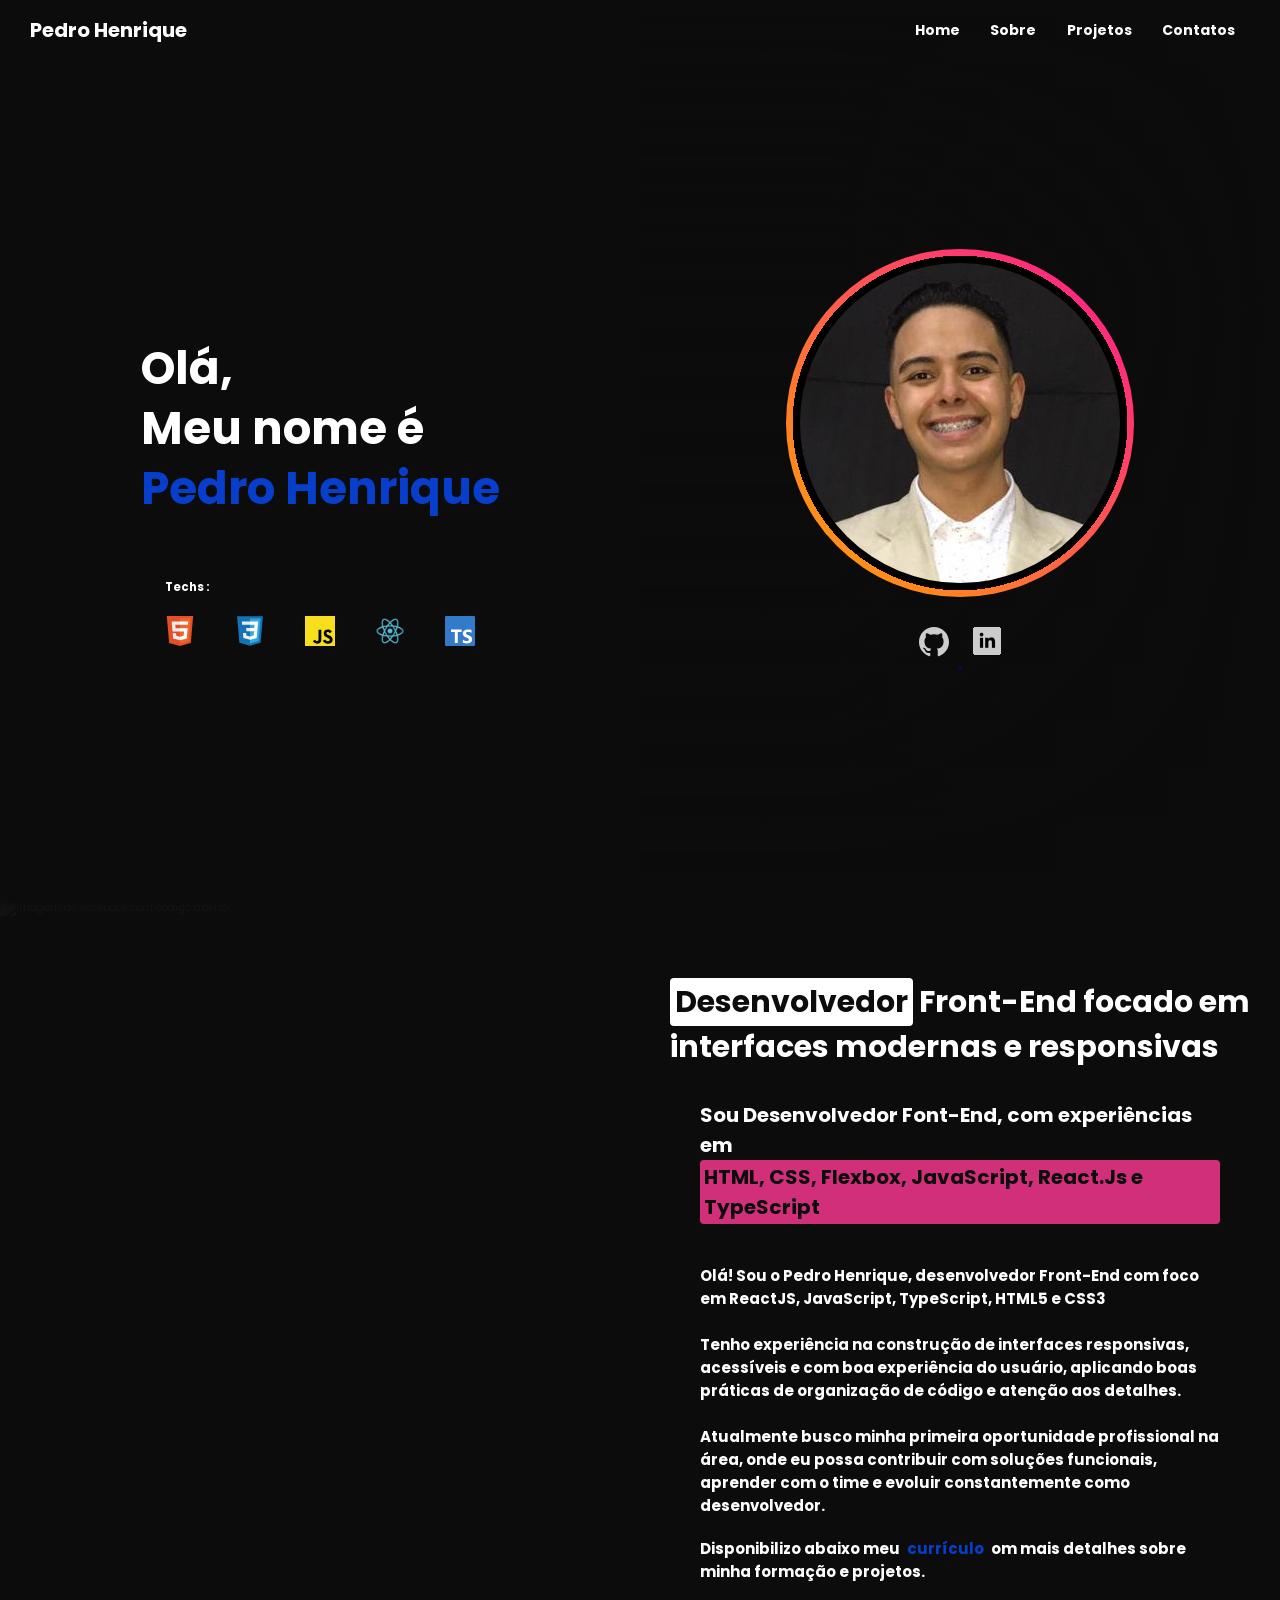
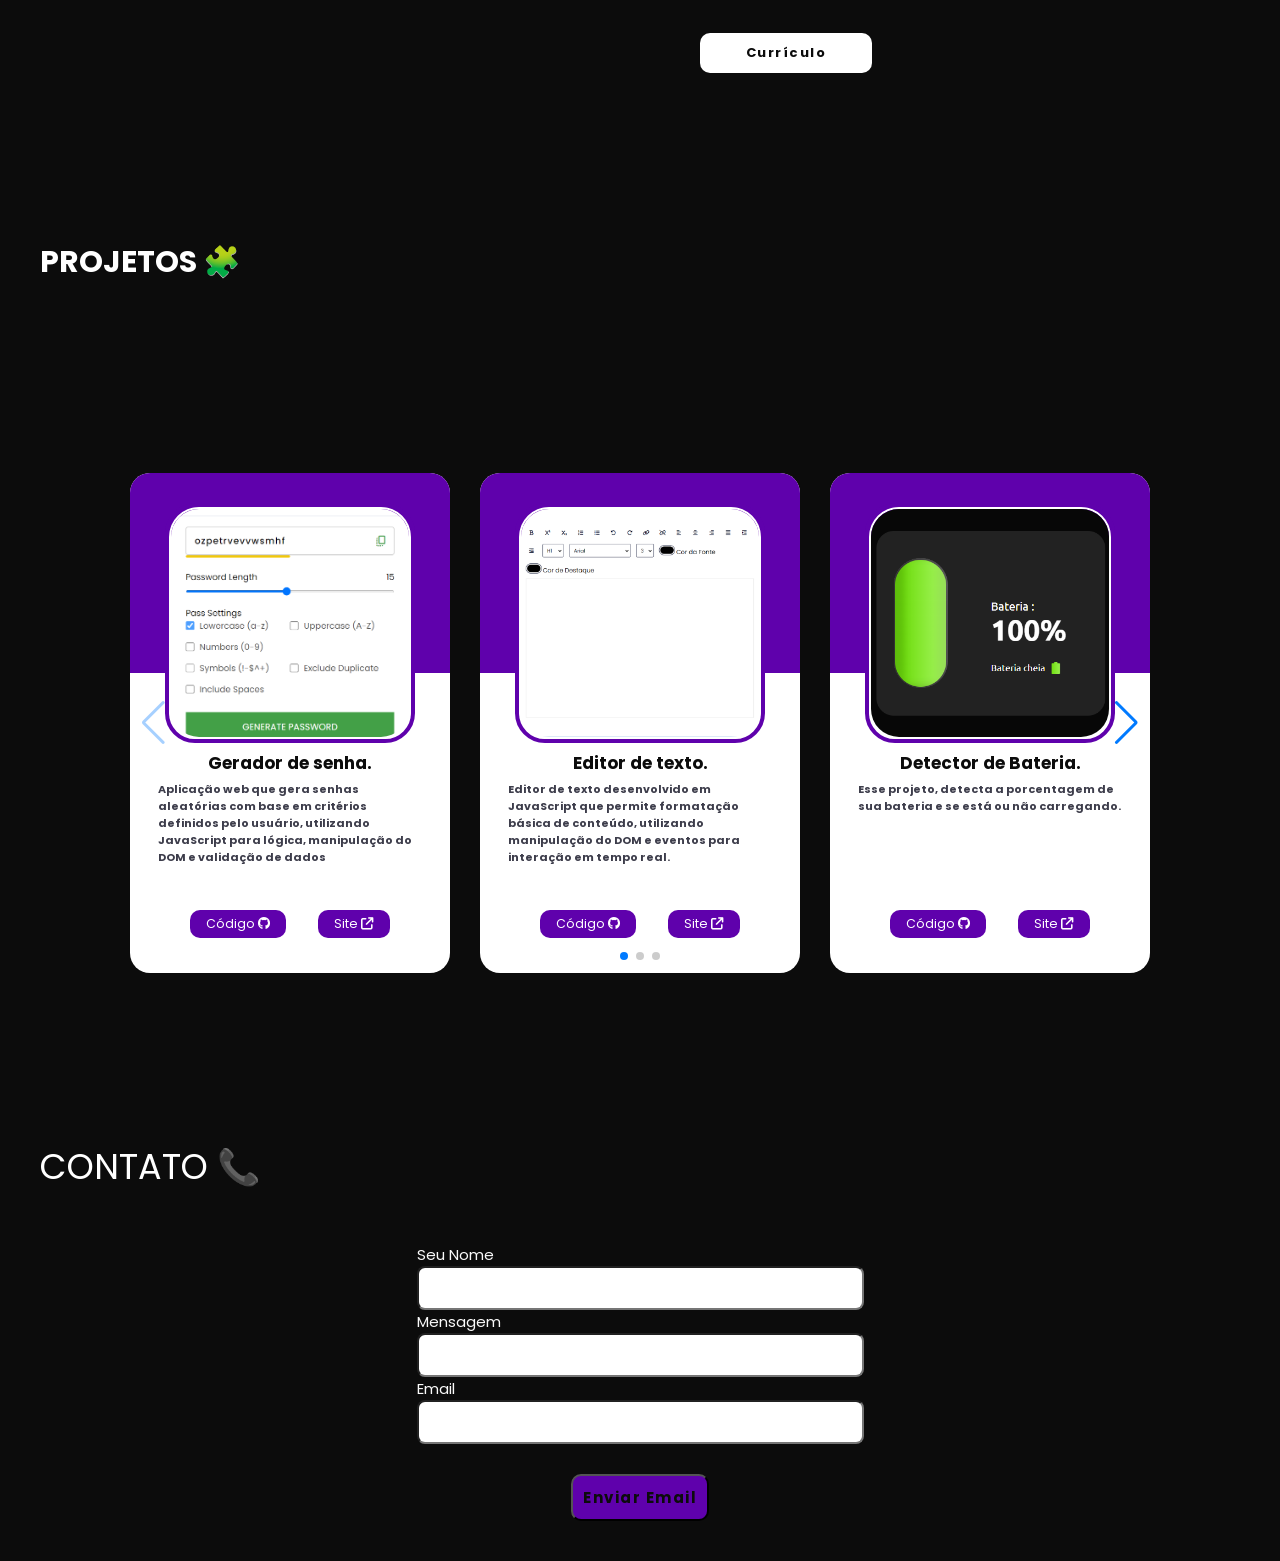
==== commit ca26be3e: "Update index001.html" ====
--- a/index001.html
+++ b/index001.html
@@ -11,8 +11,8 @@
 
   <link rel="stylesheet" href="https://cdn.jsdelivr.net/npm/swiper@9/swiper-bundle.min.css" />
 
-  <link rel="stylesheet" href="../style/styles.css">
-  <link rel="stylesheet" href="../style/responsive.css"
+  <link rel="stylesheet" href="/style/styles.css">
+  <link rel="stylesheet" href="/style/responsive.css"
 
   <script src="https://cdn.emailjs.com/sdk/2.4.1/email.min.js"></script>
   <title>Pedro Henrique | Desenvolvedor Front-End | Portfólio Profissional em HTML, CSS e JavaScript</title>
@@ -23,7 +23,7 @@
   <section id="header">
     <a class="header-title" href="#person">
       <h1>
-        Pedro Henrique
+        Pedro Henrique 
       </h1>
     </a>
 
@@ -123,7 +123,10 @@
       <div class="section-subtitle">
         <h2>
           <p></p>
-          <p><span>Desenvolvedor</span> Frond End</p>
+          <p>
+  <span>Desenvolvedor</span> Front-End focado em interfaces modernas e responsivas
+</p>
+
         </h2>
       </div>
 
@@ -133,15 +136,11 @@
       </h3>
 
       <h4>
-        Olá! Sou o Pedro Henrique, tenho 22 anos. <br> Sou Desenvolvedor Front-End com foco em ReactJS, JavaScript,
-        TypeScript, HTML5 e CSS3. <br>Apaixonado por tecnologia e pela resolução de problemas complexos, venho aplicando
-        meus conhecimentos em diversos projetos ao longo da minha jornada de estudos. Embora ainda não tenha experiência
-        formal na área de tecnologia, estou sempre em busca de novos desafios para aprimorar minhas habilidades e trazer
-        soluções funcionais e inovadoras.
+        Olá! Sou o Pedro Henrique, desenvolvedor Front-End com foco em ReactJS, JavaScript, TypeScript, HTML5 e CSS3<br><br>Tenho experiência na construção de interfaces responsivas, acessíveis e com boa experiência do usuário, aplicando boas práticas de organização de código e atenção aos detalhes.<br><br>Atualmente busco minha primeira oportunidade profissional na área, onde eu possa contribuir com soluções funcionais, aprender com o time e evoluir constantemente como desenvolvedor.
       </h4>
 
       <h4>
-        Abaixo está o meu <p>currículo</p> para download.
+        Disponibilizo abaixo meu <p>currículo</p> om mais detalhes sobre minha formação e projetos.
       </h4>
 
       <div class="button-cta">
@@ -176,7 +175,8 @@
 
             <span>Gerador de senha.</span>
 
-            <p>Esse projeto, criar senhas aleatórias a partir de especificações adicionadas.
+            <p>Aplicação web que gera senhas aleatórias com base em critérios definidos pelo usuário,
+            utilizando JavaScript para lógica, manipulação do DOM e validação de dados
             </p>
 
             <div class="cta-project">
@@ -199,7 +199,8 @@
 
             <span>Editor de texto.</span>
 
-            <p>Esse projeto, simula um editor de texto parecido com o Word.</p>
+            <p>Editor de texto desenvolvido em JavaScript que permite formatação básica de conteúdo,
+            utilizando manipulação do DOM e eventos para interação em tempo real.</p>
 
             <div class="cta-project">
               <a href="https://github.com/pedrohenriquesouzalima/projeto-editor-de-texto" target="_blank">
@@ -338,7 +339,7 @@
     <!--API cards-->
   <script src="https://cdn.jsdelivr.net/npm/swiper@9/swiper-bundle.min.js"></script>
 
-  <script src="../js/scripts.js"></script>
+  <script src="/js/scripts.js"></script>
 
 </body>
 
--- a/style/responsive.css
+++ b/style/responsive.css
@@ -1,66 +1,170 @@
-/* Estilos responsivos para telas pequenas (até 600px) */
+@import url('https://fonts.googleapis.com/css2?family=Poppins:wght@400;500;700&display=swap');
+
+/* ================================
+   ESTILOS RESPONSIVOS ATÉ 600PX
+================================= */
 @media (max-width: 600px) {
 
-    /* Reduz o espaçamento geral do container */
-    .container {
-      padding: 12px;
-    }
-  
-    /* Blocos principais com espaçamento e alinhamento centralizado */
-    .header, .content, .footer {
-      padding: 16px;
-      margin-bottom: 16px;
-      text-align: center;
-    }
-  
-    /* Ajustes de fontes para melhor leitura em telas pequenas */
-    .header {
-      font-size: 1.2em;
-    }
-  
-    .content {
-      font-size: 1em;
-    }
-  
-    .footer {
-      font-size: 0.9em;
-    }
-  
-    /* Ajuste de elemento de fundo decorativo */
-    .person-background::after {
-      width: 100%;
-      height: 70%;
-    }
-  
-    /* Botões da seção de projetos (dispostos em coluna) */
-    .cta-project {
-      display: flex;
-      flex-direction: column;
-      align-items: center;
-      margin: 10 auto 15px auto;
-      gap: 10px;
-      width: 144px;
-    }
-  
-    /* Estilo dos botões com tamanho reduzido e cor padrão do projeto */
-    .cta-project a {
-      display: inline-block;
-      width: 100%;
-      max-width: 240px;
-      padding: 8px;
-      font-size: 0.9em;
-      text-align: center;
-      background-color: #5f01ac; /* Cor roxa original */
-      color: white; /* Cor do texto nos botões */
-      border: 1px solid transparent;
-      border-radius: 4px;
-      text-decoration: none;
-      transition: background-color 0.3s ease, opacity 0.3s ease;
-    }
-  
-    /* Efeito de hover para os botões */
-    .cta-project a:hover {
-      opacity: 0.7;
-    }
+  /* Container com padding reduzido */
+  .container {
+    padding: 12px;
   }
-  +
+  /* Seções principais com alinhamento central e espaçamento */
+  .header,
+  .content,
+  .footer {
+    padding: 16px;
+    margin-bottom: 16px;
+    text-align: center;
+  }
+
+  /* Tamanhos de fonte para cada bloco */
+  .header {
+    font-size: 1.2em;
+  }
+
+  .content {
+    font-size: 1em;
+  }
+
+  .footer {
+    font-size: 0.9em;
+  }
+
+  /* Ajuste visual no fundo decorativo */
+  .person-background::after {
+    width: 100%;
+    height: 70%;
+  }
+
+  /* Botões da seção de projetos em coluna */
+  .cta-project {
+    display: flex;
+    flex-direction: column;
+    align-items: center;
+    margin: 10px auto 15px auto;
+    gap: 10px;
+    width: 144px;
+  }
+
+  /* Estilo dos botões */
+  .cta-project a {
+    display: inline-block;
+    width: 100%;
+    max-width: 240px;
+    padding: 8px;
+    font-size: 0.9em;
+    text-align: center;
+    background-color: #5f01ac; /* Roxo original */
+    color: white;
+    border: 1px solid transparent;
+    border-radius: 4px;
+    text-decoration: none;
+    transition: background-color 0.3s ease, opacity 0.3s ease;
+  }
+
+  /* Efeito hover */
+  .cta-project a:hover {
+    opacity: 0.7;
+  }
+}
+
+
+/* ================================
+   ESTILOS RESPONSIVOS ATÉ 425PX
+================================= */
+@media (max-width: 425px) {
+
+  /* Container ajustado para layout em coluna */
+  .container {
+    padding: 10px;
+    flex-direction: column;
+  }
+
+  /* Conteúdo principal da pessoa */
+  .person-content {
+    width: 100%;
+    height: auto;
+    margin-top: 2rem;
+    display: flex;
+    justify-content: center;
+    align-items: center;
+    flex-direction: column;
+    background: var(--color-black);
+    flex-wrap: wrap;
+  }
+
+  /* Fundo da pessoa com imagem */
+  .person-background {
+    width: 100%;
+    height: auto;
+    display: flex;
+    justify-content: center;
+    align-items: center;
+    flex-direction: column;
+    background-size: cover;
+    background-position: center;
+    position: relative;
+    z-index: 1;
+  }
+
+  /* Lista de tecnologias usadas */
+  .stacks {
+    display: flex;
+    flex-wrap: wrap;
+    align-items: center;
+  }
+
+  /* Título das stacks */
+  .stacks-content h3 {
+    font-size: 1rem;
+    margin-left: 0;
+    text-align: center;
+    color: var(--color-white);
+  }
+
+  /* Seção "Sobre mim" */
+  .box-about {
+    width: 90%;
+    padding: 0;
+    display: flex;
+    justify-content: center;
+    flex-direction: column;
+  }
+
+  /* Título da seção de projetos */
+  .projects-title h2 {
+    margin: 6rem;
+    padding: 7rem;
+    font-size: 2rem;
+    text-align: center;
+  }
+
+  /* Botões dos projetos */
+  .cta-project {
+    display: flex;
+    flex-direction: column;
+    align-items: center;
+    margin: 10px;
+    gap: 10px;
+    width: 120px;
+  }
+
+  /* Formulário de contato */
+  #form {
+    width: 100%;
+    padding: 10px;
+    display: flex;
+    flex-direction: column;
+    align-items: center;
+    gap: 15px;
+    background: var(--color-black);
+    font-family: 'Poppins', sans-serif;
+  }
+
+  /* Campo de input do formulário */
+  .field input {
+    font-size: 18px;
+  }
+}
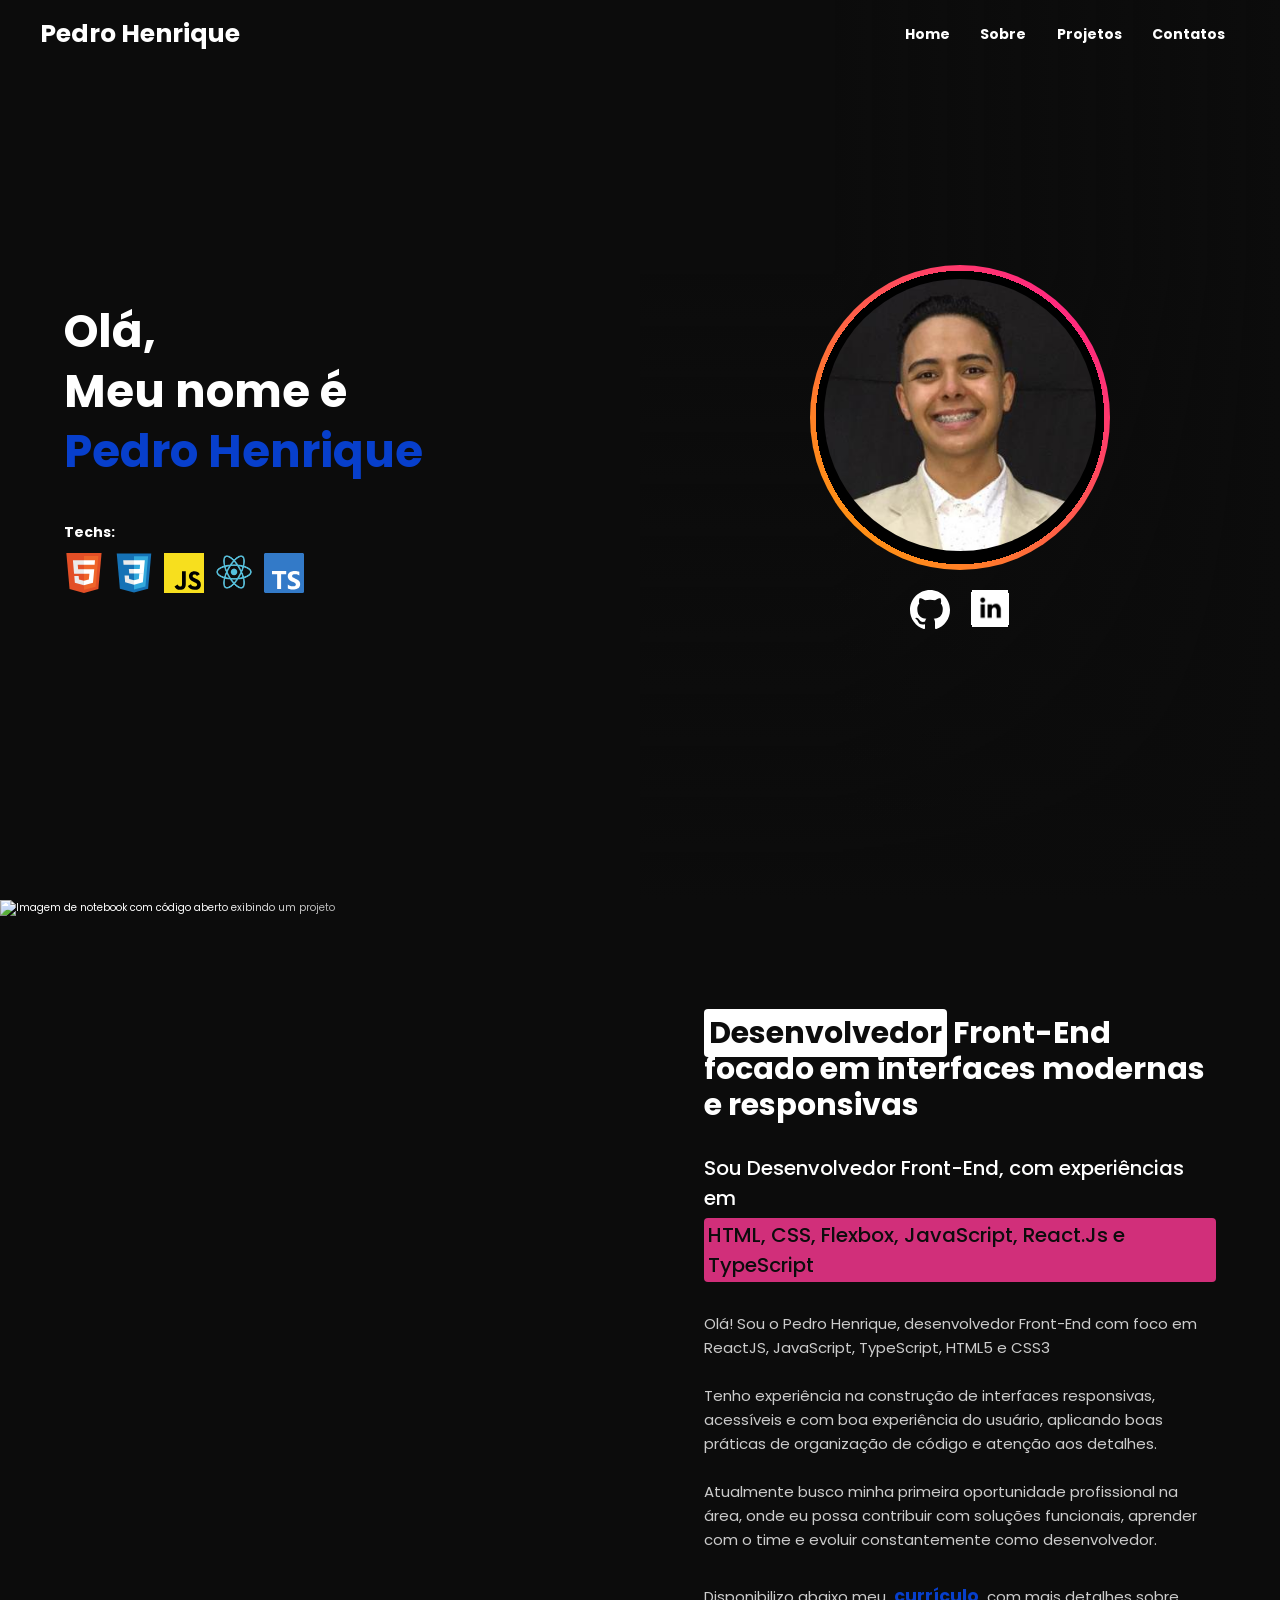
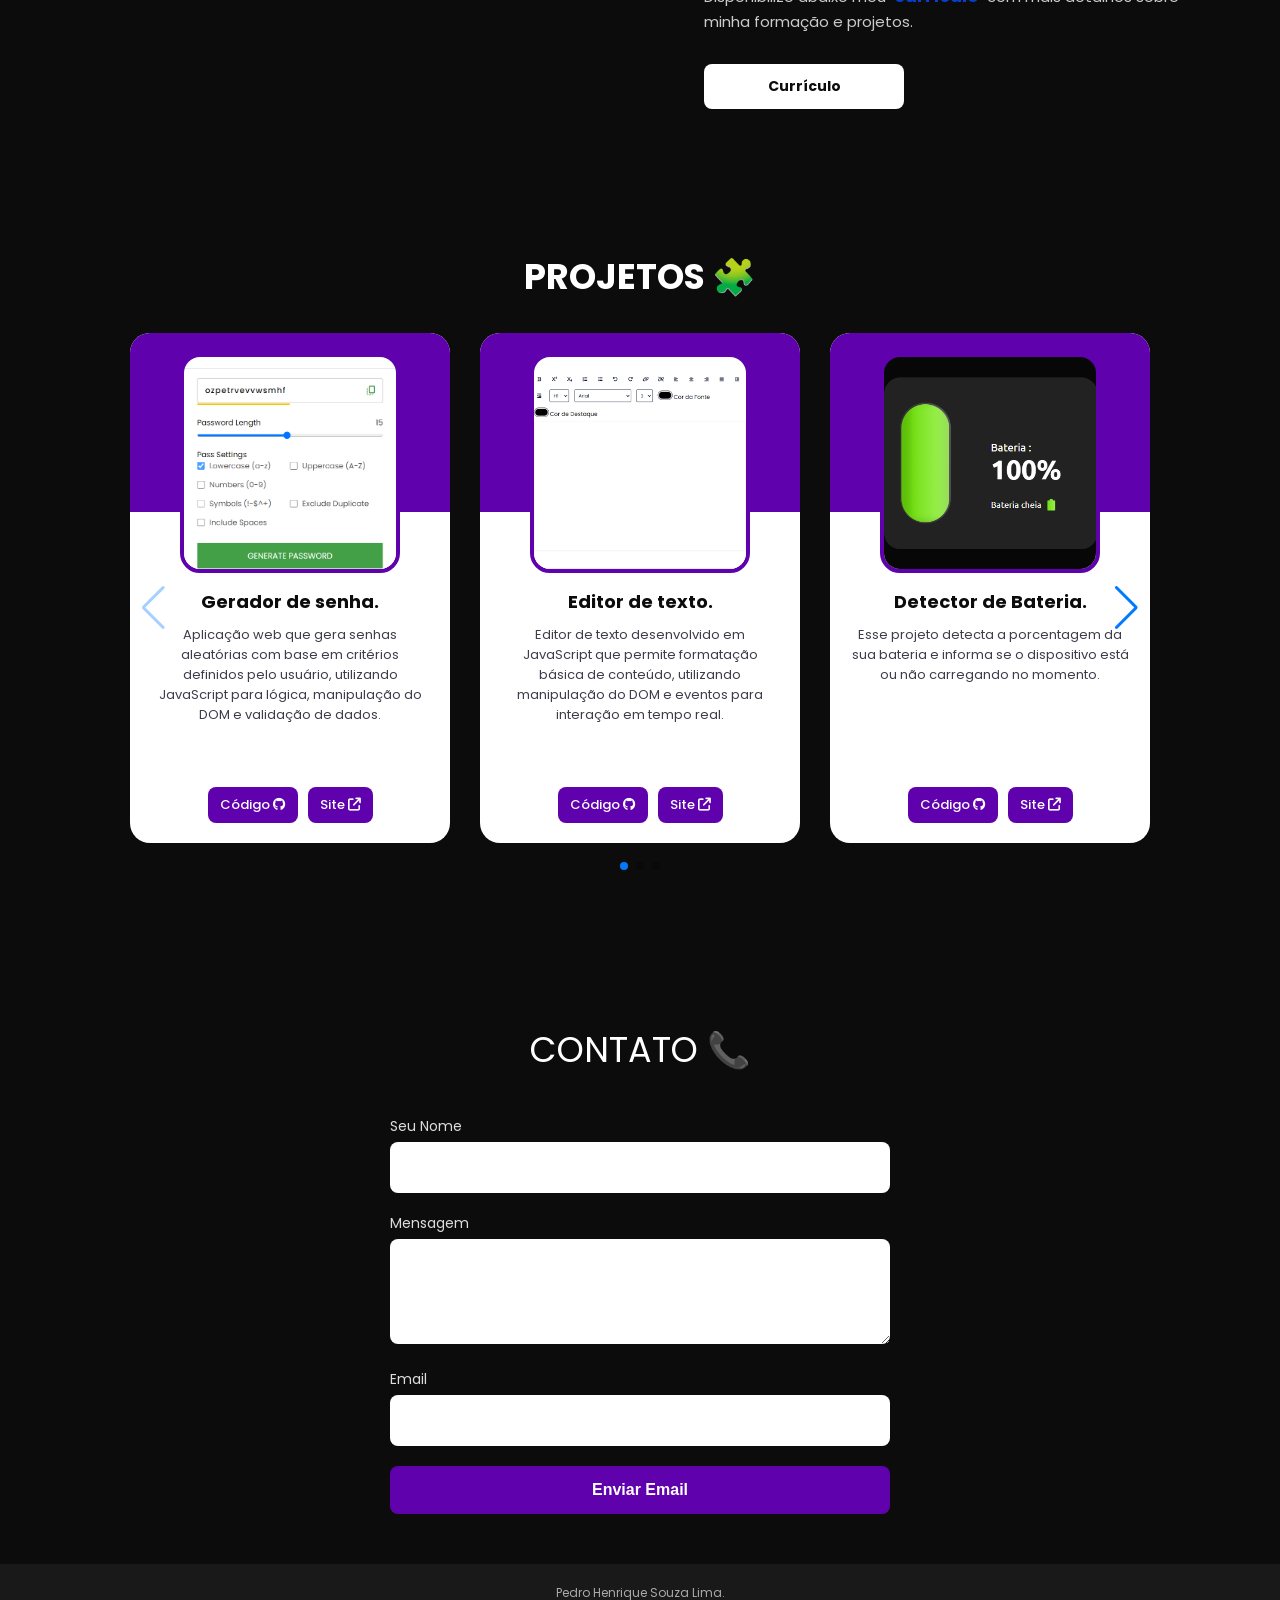
==== commit c6b78df8: "feat: refatoracao semantica, mobile-first e atualizacao do JS" ====
--- a/index001.html
+++ b/index001.html
@@ -5,342 +5,293 @@
   <meta charset="UTF-8">
   <meta name="viewport" content="width=device-width, initial-scale=1.0">
 
+  <!-- Links externos de CSS e Fontes -->
   <link rel="stylesheet" href="https://cdnjs.cloudflare.com/ajax/libs/font-awesome/6.3.0/css/all.min.css"
     integrity="sha512-SzlrxWUlpfuzQ+pcUCosxcglQRNAq/DZjVsC0lE40xsADsfeQoEypE+enwcOiGjk/bSuGGKHEyjSoQ1zVisanQ=="
     crossorigin="anonymous" referrerpolicy="no-referrer" />
-
   <link rel="stylesheet" href="https://cdn.jsdelivr.net/npm/swiper@9/swiper-bundle.min.css" />
 
+  <!-- Seus estilos locais (TAG CORRIGIDA) -->
   <link rel="stylesheet" href="/style/styles.css">
-  <link rel="stylesheet" href="/style/responsive.css"
-
-  <script src="https://cdn.emailjs.com/sdk/2.4.1/email.min.js"></script>
-  <title>Pedro Henrique | Desenvolvedor Front-End | Portfólio Profissional em HTML, CSS e JavaScript</title>
+  <link rel="stylesheet" href="/style/responsive.css">
+
+  <title>Pedro Henrique | Desenvolvedor Front-End | Portfólio Profissional</title>
+
+  <!-- 
+    TECH LEAD NOTE: Bloco temporário de compatibilidade! 
+    Como consertamos o aninhamento inválido (tags <p> dentro de <h2>, <h3>, <h4>), 
+    o seu CSS atual pararia de estilizar esses elementos.
+    Passe essas regras para o seu arquivo styles.css (trocando 'p' por 'span') 
+    e depois delete esta tag <style>.
+  -->
+  <style>
+    .section-subtitle h2 span.block-text { display: inline-block; font-size: 3rem; }
+    .section-subtitle h2 span.block-text:nth-child(2) span { padding: 3px 5px; border-radius: 4px; color: var(--color-black); background: var(--color-white); }
+    .box-about h3 span.highlight-pink { display: inline-block; width: fit-content; padding: 2px 4px; border-radius: 4px; color: var(--color-black); background: var(--color-pink); }
+    .box-about h4 span.highlight-blue { display: inline; padding: 2px 4px; color: var(--color-blue); font-weight: bold; font-size: 1.75rem; }
+    .ctas h2 { padding: 4rem; margin: 0rem; font-size: 3.5rem; color: var(--color-white); background: var(--color-black); font-weight: normal; }
+  </style>
 </head>
 
 <body>
-  <!-- começo Header -->
-  <section id="header">
+  <!-- Cabeçalho (Alterado de <section> para <header> semântico) -->
+  <header id="header">
     <a class="header-title" href="#person">
-      <h1>
-        Pedro Henrique 
-      </h1>
+      <h1>Pedro Henrique</h1>
     </a>
 
-
-    <nav class="navbar">
+    <nav class="navbar" aria-label="Navegação Principal">
       <ul>
         <li><a href="#person" aria-label="Ir para a seção Início">Home</a></li>
-        <li><a href="#about"aria-label="Ir para a seção Sobre">Sobre</a></li>
+        <li><a href="#about" aria-label="Ir para a seção Sobre">Sobre</a></li>
         <li><a href="#projects" aria-label="Ir para a seção Projetos">Projetos</a></li>
         <li><a href="#contacts" aria-label="Ir para a seção Contato">Contatos</a></li>
       </ul>
     </nav>
-
-  </section>
-  <!-- final Header -->
-
-  <!-- começo pricipal -->
-  <section id="person">
-    <div class="person-content">
-      <div class="person-name">
-        <h1>Olá, <span></span></h1>
-        <h1>Meu nome é <span></span></h1>
-        <h1>Pedro Henrique <span></span></h1>
-      </div>
-
-      <div class="stacks-content">
-        <h3>Techs :</h3>
-
-        <div class="stacks">
-          <ul>
-            <li>
-              <div data="HTML">
-                <img src="../img-svg/html.svg" alt="html-icon">
-              </div>
-            </li>
-          </ul>
-          <ul>
-            <li>
-              <div data="CSS">
-                <img src="../img-svg/css.svg" alt="css-icon">
-              </div>
-            </li>
-          </ul>
-          <ul>
-            <li>
-              <div data="JS">
-                <img src="../img-svg/js.svg" alt="js-icon">
-              </div>
-            </li>
-          </ul>
-          <ul>
-            <li>
-              <div data="REACT">
-                <img src="../img-svg/react.svg" alt="react-icon">
-              </div>
-            </li>
-          </ul>
-          <ul>
-            <li>
-              <div data="TJ">
-                <img src="../img-svg/typescript.svg" alt="typescript-icon">
-              </div>
-            </li>
-          </ul>
-
-        </div>
-
-      </div>
+  </header>
+
+  <!-- Conteúdo Principal envolto na tag <main> (Acessibilidade) -->
+  <main>
+    <!-- Seção Principal -->
+    <section id="person">
+      <div class="person-content">
+        <div class="person-name">
+          <h1>Olá, <span></span></h1>
+          <h1>Meu nome é <span></span></h1>
+          <h1>Pedro Henrique <span></span></h1>
+        </div>
+
+        <div class="stacks-content">
+          <h3>Techs:</h3>
+          <div class="stacks">
+            <!-- Dica futura: Pode agrupar tudo em uma única <ul> -->
+            <ul>
+              <li>
+                <div data="HTML"><img src="../img-svg/html.svg" alt="Ícone do HTML5"></div>
+              </li>
+            </ul>
+            <ul>
+              <li>
+                <div data="CSS"><img src="../img-svg/css.svg" alt="Ícone do CSS3"></div>
+              </li>
+            </ul>
+            <ul>
+              <li>
+                <div data="JS"><img src="../img-svg/js.svg" alt="Ícone do JavaScript"></div>
+              </li>
+            </ul>
+            <ul>
+              <li>
+                <div data="REACT"><img src="../img-svg/react.svg" alt="Ícone do React"></div>
+              </li>
+            </ul>
+            <ul>
+              <li>
+                <div data="TJ"><img src="../img-svg/typescript.svg" alt="Ícone do TypeScript"></div>
+              </li>
+            </ul>
+          </div>
+        </div>
+      </div>
+
+      <div class="person-background">
+        <div class="wrapper-profile-photo">
+          <img class="profile-photo" src="../imagens/foto-pedro.png" alt="Foto de perfil de Pedro Henrique">
+        </div>
+
+        <div class="links">
+          <a href="https://github.com/pedrohenriquesouzalima" target="_blank" rel="noopener noreferrer" aria-label="Acessar GitHub de Pedro Henrique">
+            <img src="../img-svg/logo-github.svg" alt="Ícone do GitHub">
+          </a>
+          <a href="https://www.linkedin.com/in/pedro-henrique-souza-lima-6a2134298/" target="_blank" rel="noopener noreferrer" aria-label="Acessar LinkedIn de Pedro Henrique">
+            <img src="../img-svg/logo-linkedin.svg" alt="Ícone do LinkedIn">
+          </a>
+        </div>
+      </div>
+    </section>
+
+    <!-- Seção Sobre -->
+    <section id="about">
+      <div class="background-about">
+        <div class="img-wrapper">
+          <!-- IMPORTANTE: Adicionado um 'alt' para acessibilidade -->
+          <img src="../imagens/img.2.jpg" alt="Imagem de notebook com código aberto exibindo um projeto">
+        </div>
+      </div>
+
+      <div class="box-about">
+        <div class="section-subtitle">
+          <h2>
+            <!-- Corrigido: <p> não pode ficar dentro de <h2>. Substituído por <span> -->
+            <span class="block-text"></span>
+            <span class="block-text">
+              <span>Desenvolvedor</span> Front-End focado em interfaces modernas e responsivas
+            </span>
+          </h2>
+        </div>
+
+        <h3>
+          Sou Desenvolvedor Front-End, com experiências em
+          <span class="highlight-pink">HTML, CSS, Flexbox, JavaScript, React.Js e TypeScript</span>
+        </h3>
+
+        <h4>
+          Olá! Sou o Pedro Henrique, desenvolvedor Front-End com foco em ReactJS, JavaScript, TypeScript, HTML5 e CSS3<br><br>
+          Tenho experiência na construção de interfaces responsivas, acessíveis e com boa experiência do usuário, aplicando boas práticas de organização de código e atenção aos detalhes.<br><br>
+          Atualmente busco minha primeira oportunidade profissional na área, onde eu possa contribuir com soluções funcionais, aprender com o time e evoluir constantemente como desenvolvedor.
+        </h4>
+
+        <h4>
+          Disponibilizo abaixo meu <span class="highlight-blue">currículo</span> com mais detalhes sobre minha formação e projetos.
+        </h4>
+
+        <div class="button-cta">
+          <a href="../curriculo/curriculo_2025_pedro.pdf" download="CV- Pedro Henrique" aria-label="Baixar currículo de Pedro Henrique">
+            Currículo
+          </a>
+        </div>
+      </div>
+    </section>
+
+    <!-- Seção Projetos -->
+    <section id="projects">
+      <div class="projects-title">
+        <h2>PROJETOS 🧩</h2>
+      </div>
+
+      <div class="container-projects">
+        <div class="swiper mySwiper">
+          <div class="swiper-wrapper">
+
+            <!-- Card 1 -->
+            <div class="swiper-slide card-project">
+              <div class="image-project">
+                <a href="https://pedrohenriquesouzalima.github.io/projeto-gerador-de-senha/index001.html" target="_blank" rel="noopener noreferrer">
+                  <img src="../imagens/img-gds.png" alt="Captura de tela do projeto Gerador de Senha">
+                </a>
+              </div>
+              <span>Gerador de senha.</span>
+              <p>Aplicação web que gera senhas aleatórias com base em critérios definidos pelo usuário, utilizando JavaScript para lógica, manipulação do DOM e validação de dados.</p>
+              <div class="cta-project">
+                <a href="https://github.com/pedrohenriquesouzalima/projeto-gerador-de-senha" target="_blank" rel="noopener noreferrer">Código <i class="fa-brands fa-github"></i></a>
+                <a href="https://pedrohenriquesouzalima.github.io/projeto-gerador-de-senha/index001.html" target="_blank" rel="noopener noreferrer">Site <i class="fa-solid fa-arrow-up-right-from-square"></i></a>
+              </div>
+            </div>
+
+            <!-- Card 2 -->
+            <div class="swiper-slide card-project">
+              <div class="image-project">
+                <a href="https://pedrohenriquesouzalima.github.io/projeto-editor-de-texto/index001.html" target="_blank" rel="noopener noreferrer">
+                  <img src="../imagens/img-edt.png" alt="Captura de tela do projeto Editor de Texto">
+                </a>
+              </div>
+              <span>Editor de texto.</span>
+              <p>Editor de texto desenvolvido em JavaScript que permite formatação básica de conteúdo, utilizando manipulação do DOM e eventos para interação em tempo real.</p>
+              <div class="cta-project">
+                <a href="https://github.com/pedrohenriquesouzalima/projeto-editor-de-texto" target="_blank" rel="noopener noreferrer">Código <i class="fa-brands fa-github"></i></a>
+                <a href="https://pedrohenriquesouzalima.github.io/projeto-editor-de-texto/index001.html" target="_blank" rel="noopener noreferrer">Site <i class="fa-solid fa-arrow-up-right-from-square"></i></a>
+              </div>
+            </div>
+
+            <!-- Card 3 -->
+            <div class="swiper-slide card-project">
+              <div class="image-project">
+                <a href="https://pedrohenriquesouzalima.github.io/projeto-detector-de-bateria/index.html" target="_blank" rel="noopener noreferrer">
+                  <img src="../imagens/img-ddb.png" alt="Captura de tela do projeto Detector de Bateria">
+                </a>
+              </div>
+              <span>Detector de Bateria.</span>
+              <p>Esse projeto detecta a porcentagem da sua bateria e informa se o dispositivo está ou não carregando no momento.</p>
+              <div class="cta-project">
+                <a href="https://github.com/pedrohenriquesouzalima/projeto-detector-de-bateria" target="_blank" rel="noopener noreferrer">Código <i class="fa-brands fa-github"></i></a>
+                <a href="https://pedrohenriquesouzalima.github.io/projeto-detector-de-bateria/index.html" target="_blank" rel="noopener noreferrer">Site <i class="fa-solid fa-arrow-up-right-from-square"></i></a>
+              </div>
+            </div>
+
+            <!-- Card 4 -->
+            <div class="swiper-slide card-project">
+              <div class="image-project">
+                <a href="https://pedrohenriquesouzalima.github.io/projeto-pixel-art/index001.html" target="_blank" rel="noopener noreferrer">
+                  <img src="../imagens/img-gpa.png" alt="Captura de tela do projeto Gerador de Pixel Art">
+                </a>
+              </div>
+              <span>Gerador de pixel.</span>
+              <p>Esse projeto gera pixels a partir de especificações adicionadas e permite que o usuário faça desenhos e os pinte.</p>
+              <div class="cta-project">
+                <a href="https://github.com/pedrohenriquesouzalima/projeto-pixel-art" target="_blank" rel="noopener noreferrer">Código <i class="fa-brands fa-github"></i></a>
+                <a href="https://pedrohenriquesouzalima.github.io/projeto-pixel-art/index001.html" target="_blank" rel="noopener noreferrer">Site <i class="fa-solid fa-arrow-up-right-from-square"></i></a>
+              </div>
+            </div>
+
+            <!-- Card 5 -->
+            <div class="swiper-slide card-project">
+              <div class="image-project">
+                <a href="https://pedrohenriquesouzalima.github.io/projeto-gerador-de-sombra/index001.html" target="_blank" rel="noopener noreferrer">
+                  <img src="../imagens/img-gdsbr.png" alt="Captura de tela do projeto Gerador de Sombras">
+                </a>
+              </div>
+              <span>Gerador de sombras</span>
+              <p>Esse projeto gera sombras CSS (box-shadow) a partir das especificações adicionadas e exibe o código para copiar.</p>
+              <div class="cta-project">
+                <a href="https://github.com/pedrohenriquesouzalima/projeto-gerador-de-sombra" target="_blank" rel="noopener noreferrer">Código <i class="fa-brands fa-github"></i></a>
+                <a href="https://pedrohenriquesouzalima.github.io/projeto-gerador-de-sombra/index001.html" target="_blank" rel="noopener noreferrer">Site <i class="fa-solid fa-arrow-up-right-from-square"></i></a>
+              </div>
+            </div>
+
+          </div>
+
+          <!-- Controles do Swiper -->
+          <div class="swiper-button-next"></div>
+          <div class="swiper-button-prev"></div>
+          <div class="swiper-pagination"></div>
+        </div>
+      </div>
+    </section>
+
+    <!-- Seção Contatos -->
+    <section id="contacts">
+      <div class="ctas">
+        <!-- Substituído de <span> para <h2> por hierarquia de títulos -->
+        <h2>CONTATO 📞</h2>
+      </div>
+      <div class="contact">
+        <form id="form">
+          <div class="field">
+            <label for="from_name">Seu Nome</label>
+            <input type="text" name="from_name" id="from_name" required>
+          </div>
+          <div class="field">
+            <!-- Corrigido de input tipo text para textarea visando a usabilidade -->
+            <label for="mensagem">Mensagem</label>
+            <textarea name="mensagem" id="mensagem" rows="3" required></textarea>
+          </div>
+          <div class="field">
+            <label for="reply_to">Email</label>
+            <!-- Corrigido type text para type email para validação nativa -->
+            <input type="email" name="reply_to" id="reply_to" required>
+          </div>
+
+          <input class="button-cts" type="submit" id="button" value="Enviar Email">
+        </form>
+      </div>
+    </section>
+  </main>
+
+  <!-- O seu CSS (styles.css) referenciava um #footer que não existia no HTML. Criei um rodapé básico! -->
+  <footer id="footer">
+    <div class="container-footer">
+      <p>Pedro Henrique Souza Lima.</p>
     </div>
-
-    <div class="person-background">
-      <div class="wrapper-profile-photo">
-        <img class="profile-photo" src="../imagens/foto-pedro.png" alt="Foto de perfil de Pedro Henrique">
-      </div>
-
-      <div class="links">
-        <a href="https://github.com/pedrohenriquesouzalima" target="_blank"rel="noopener noreferrer" aria-label="Acessar GitHub de Pedro Henrique">
-          <img src="../img-svg/logo-github.svg" alt="icon-github">
-        </a>
-        <a href="https://www.linkedin.com/in/pedro-henrique-souza-lima-6a2134298/" target="_blank"rel="noopener noreferrer" aria-label="Acessar LinkedIn de Pedro Henrique">
-          <img src="../img-svg/logo-linkedin.svg" alt="icon-linkin">
-        </a>
-      </div>
-    </div>
-  </section>
-  <!-- fim principal -->
-
-  <!-- começo sobre -->
-  <section id="about">
-    <div class="background-about">
-      <div class="img-wrapper">
-        <img src="../imagens/img.2.jpg" alt="Imagem de notebook com código aberto">
-      </div>
-    </div>
-
-    <div class="box-about">
-      <div class="section-subtitle">
-        <h2>
-          <p></p>
-          <p>
-  <span>Desenvolvedor</span> Front-End focado em interfaces modernas e responsivas
-</p>
-
-        </h2>
-      </div>
-
-      <h3>
-        Sou Desenvolvedor Font-End, com experiências em
-        <p>HTML, CSS, Flexbox, JavaScript, React.Js e TypeScript</p>
-      </h3>
-
-      <h4>
-        Olá! Sou o Pedro Henrique, desenvolvedor Front-End com foco em ReactJS, JavaScript, TypeScript, HTML5 e CSS3<br><br>Tenho experiência na construção de interfaces responsivas, acessíveis e com boa experiência do usuário, aplicando boas práticas de organização de código e atenção aos detalhes.<br><br>Atualmente busco minha primeira oportunidade profissional na área, onde eu possa contribuir com soluções funcionais, aprender com o time e evoluir constantemente como desenvolvedor.
-      </h4>
-
-      <h4>
-        Disponibilizo abaixo meu <p>currículo</p> om mais detalhes sobre minha formação e projetos.
-      </h4>
-
-      <div class="button-cta">
-        <a href="../curriculo/curriculo_2025_pedro.pdf" download="CV- Pedro Henrique"
-          aria-label="Baixar curriculo Pedro Henrique">
-          Currículo
-        </a>
-      </div>
-    </div>
-  </section>
-  <!-- fim sobre -->
-
-  <!-- começo projetos -->
-  <section id="projects">
-    <div class="projects-title">
-      <h2>PROJETOS 🧩</h2>
-    </div>
-
-    <div class="container-projects">
-      <div class="swiper mySwiper">
-        <!-- wrapper-projects -->
-
-        <div class="swiper-wrapper">
-
-          <!--Aqui começa um card -->
-          <div class="swiper-slide card-project">
-            <div class="image-project">
-              <a href="/">
-                <img src="../imagens/img-gds.png" alt="Imagem do projeto Gerador de Senha">
-              </a>
-            </div>
-
-            <span>Gerador de senha.</span>
-
-            <p>Aplicação web que gera senhas aleatórias com base em critérios definidos pelo usuário,
-            utilizando JavaScript para lógica, manipulação do DOM e validação de dados
-            </p>
-
-            <div class="cta-project">
-              <a href="https://github.com/pedrohenriquesouzalima/projeto-gerador-de-senha" target="_blank">
-                Código
-                <i class="fa-brands fa-github"></i>
-              </a>
-              <a href="https://pedrohenriquesouzalima.github.io/projeto-gerador-de-senha/index001.html" target="_blank">
-                Site
-                <i class="fa-solid fa-arrow-up-right-from-square"></i>
-              </a>
-            </div>
-          </div> <!--aqui termina um card-->
-          <div class="swiper-slide card-project">
-            <div class="image-project">
-              <a href="">
-                <img src="../imagens/img-edt.png" alt="Imagem do projeto Editor de Texto">
-              </a>
-            </div>
-
-            <span>Editor de texto.</span>
-
-            <p>Editor de texto desenvolvido em JavaScript que permite formatação básica de conteúdo,
-            utilizando manipulação do DOM e eventos para interação em tempo real.</p>
-
-            <div class="cta-project">
-              <a href="https://github.com/pedrohenriquesouzalima/projeto-editor-de-texto" target="_blank">
-                Código
-                <i class="fa-brands fa-github"></i>
-              </a>
-              <a href="https://pedrohenriquesouzalima.github.io/projeto-editor-de-texto/index001.html" target="_blank">
-                Site
-                <i class="fa-solid fa-arrow-up-right-from-square"></i>
-              </a>
-            </div>
-          </div>
-          <div class="swiper-slide card-project">
-            <div class="image-project">
-              <a href="/">
-                <img src="../imagens/img-ddb.png" alt="Imagem do projeto Detector de Bateria">
-              </a>
-            </div>
-
-            <span>Detector de Bateria.</span>
-
-            <p>Esse projeto, detecta a porcentagem de sua bateria e se está ou não carregando.</p>
-
-            <div class="cta-project">
-              <a href="https://github.com/pedrohenriquesouzalima/projeto-detector-de-bateria" target="_blank">
-                Código
-                <i class="fa-brands fa-github"></i>
-              </a>
-              <a href="https://pedrohenriquesouzalima.github.io/projeto-detector-de-bateria/index.html" target="_blank">
-                Site
-                <i class="fa-solid fa-arrow-up-right-from-square"></i>
-              </a>
-            </div>
-          </div>
-          <div class="swiper-slide card-project">
-            <div class="image-project">
-              <a href="/">
-                <img src="../imagens/img-gpa.png" alt="Imagem do projeto Gerador de Pixel">
-              </a>
-            </div>
-
-            <span>Gerador de pixel.</span>
-
-            <p>Esse projeto, Gera pixels a partir de especificações adicionadas e permite que o usuário faça desenhos e
-              os pinte. </p>
-
-            <div class="cta-project">
-              <a href="https://github.com/pedrohenriquesouzalima/projeto-pixel-art" target="_blank">
-                Código
-                <i class="fa-brands fa-github"></i>
-              </a>
-              <a href="https://pedrohenriquesouzalima.github.io/projeto-pixel-art/index001.html" target="_blank">
-                Site
-                <i class="fa-solid fa-arrow-up-right-from-square"></i>
-              </a>
-            </div>
-          </div>
-          <div class="swiper-slide card-project">
-            <div class="image-project">
-              <a href="https://github.com/pedrohenriquesouzalima/projeto-pixel-art" target="_blank">
-                <img src="../imagens/img-gdsbr.png" alt="Imagem do projeto Gerador de Sombras">
-              </a>
-            </div>
-
-            <span>Gerador de sombras</span>
-
-            <p>Esse projeto, gera sombras a partir das especificações adicionadas e o código para copiar."
-            </p>
-
-            <div class="cta-project">
-              <a href="https://github.com/pedrohenriquesouzalima/projeto-gerador-de-sombra" target="_blank">
-                Código
-                <i class="fa-brands fa-github"></i>
-              </a>
-              <a href="https://pedrohenriquesouzalima.github.io/projeto-gerador-de-sombra/index001.html"
-                target="_blank">
-                Site
-                <i class="fa-solid fa-arrow-up-right-from-square"></i>
-              </a>
-            </div>
-          </div>
-
-        </div>
-
-        <div class="swiper-button-next"></div>
-        <div class="swiper-button-prev"></div>
-        <div class="swiper-pagination"></div>
-
-
-
-      </div>
-    </div>
-
-
-  </section>
-  <!-- fim projetos -->
-
-  <!--começo contados-->
-  <section id="contacts">
-    <div class="ctas">
-      <span>CONTATO 📞</span>
-    </div>
-    <div class="contact">
-
-      <form id="form">
-        <div class="field">
-          <label for="from_name">Seu Nome</label>
-          <input type="text" name="from_name" id="from_name">
-        </div>
-        <div class="field">
-          <label for="mensagem">Mensagem</label>
-          <input type="text" name="mensagem" id="mensagem">
-        </div>
-        <div class="field">
-          <label for="reply_to">Email</label>
-          <input type="text" name="reply_to" id="reply_to">
-        </div>
-
-        <input class="button-cts" type="submit" id="button" value="Enviar Email">
-      </form>
-    </div>
-  </section>
-
-  <!--script API para o contato-->
-  <script type="text/javascript" src="https://cdn.jsdelivr.net/npm/@emailjs/browser@3/dist/email.min.js"></script>
-
-  
-  <script type="text/javascript" src="https://cdn.jsdelivr.net/npm/@emailjs/browser@3/dist/email.min.js"></script>
-
+  </footer>
+
+  <!-- Scripts (Movidos todos para o final e removida a importação duplicada) -->
+  <script src="https://cdn.jsdelivr.net/npm/@emailjs/browser@3/dist/email.min.js"></script>
   <script type="text/javascript">
     emailjs.init('cPWUrU0WxJdtvAvB8')
   </script> 
-  <!-- fim script API para o contato-->
-
   
-    <!--API cards-->
   <script src="https://cdn.jsdelivr.net/npm/swiper@9/swiper-bundle.min.js"></script>
-
   <script src="/js/scripts.js"></script>
 
 </body>
-
 </html>
--- a/style/styles.css
+++ b/style/styles.css
@@ -1,11 +1,8 @@
 @import url('https://fonts.googleapis.com/css2?family=Poppins:wght@400;500;700&display=swap');
 
-* {
-  margin: 0px;
-  padding: 0px;
-  box-sizing: border-box;
-}
-
+/* =======================================
+   1. VARIÁVEIS E RESET (BASE)
+======================================= */
 :root {
   --color-white: #fff;
   --color-pink: #d12f7a;
@@ -13,694 +10,260 @@
   --color-black: #0c0c0c;
   --color-purple: #5f01ac;
   --color-fundo1: #0C1370;
-  --color-funfo2: #636DF2;
+  --color-fundo2: #636DF2; /* Corrigido erro de digitação de funfo2 para fundo2 */
   --color-fundo3: #1A29F0;
   --color-fundo4: #2E3270;
   --color-fundo5: #151FBC;
 }
 
+* {
+  margin: 0;
+  padding: 0;
+  box-sizing: border-box;
+}
+
 html {
   scroll-behavior: smooth;
-  font-size: 10px;
+  /* 62.5% de 16px (padrão do navegador) = 10px. 
+     Isso mantém 1rem = 10px, mas não quebra a acessibilidade! */
+  font-size: 62.5%; 
 }
 
 body {
   font-family: 'Poppins', sans-serif;
-}
-
+  background: var(--color-black); /* Aplicado no body para evitar repetição nas seções */
+  color: var(--color-white);
+}
+
+/* =======================================
+   2. ESTILOS MOBILE-FIRST (PADRÃO)
+======================================= */
+
+/* --- HEADER --- */
 #header {
   display: flex;
-  justify-content: space-between;
+  flex-direction: column; /* Coluna no mobile */
   align-items: center;
-
+  gap: 1.5rem;
   width: 100%;
-
-  padding: 15px 30px;
+  padding: 1.5rem;
   position: fixed;
-
-  background: 'transparent';
-  transition: all .3s ease-out;
-
-  z-index: 2;
-}
-
-.header-title {
-  text-decoration: none;
-}
-
-.header-title h1 {
-  color: var(--color-white);
-
-  font-size: 2rem;
-  transition: opacity .3s ease;
-}
-
-.header-title h1:hover {
-  opacity: .8;
-}
-
-.navbar {
-  max-width: 350px;
-  width: 100%;
-}
-
-.navbar ul {
-  display: flex;
+  background: transparent;
+  transition: background 0.3s ease-out;
+  z-index: 10;
+}
+
+/* Classe controlada via JavaScript para o scroll */
+#header.header-scrolled {
+  background: #191919;
+}
+
+.header-title { text-decoration: none; }
+.header-title h1 { color: var(--color-white); font-size: 2.5rem; transition: opacity 0.3s; }
+.header-title h1:hover { opacity: 0.8; }
+
+.navbar { width: 100%; max-width: 350px; }
+.navbar ul { display: flex; justify-content: space-around; list-style: none; }
+.navbar ul li a { text-decoration: none; color: var(--color-white); font-size: 1.4rem; font-weight: 700; }
+
+/* --- HERO SECTION (#person) --- */
+#person {
+  display: flex;
+  flex-direction: column;
+  min-height: 100vh;
+  padding-top: 10rem; /* Espaço para o header fixo */
+}
+
+.person-content {
+  display: flex;
+  flex-direction: column;
   align-items: center;
-  justify-content: space-around;
-}
-
-.navbar ul li {
-  list-style: none;
-}
-
-.navbar ul li a {
-  text-decoration: none;
-  color: var(--color-white);
-
-  font-size: 1.4rem;
-  font-weight: 700;
-}
-
-#person {
-  height: 100vh;
-  width: 100%;
-
-  display: flex;
-  align-items: center;
-
-  background: var(--color-black);
-}
-
-.person-content {
-  height: 100%;
-  width: 50%;
-
-  display: flex;
-  justify-content: center;
-  align-items: center;
-
-  flex-direction: column;
-
-  background: var(--color-black);
-}
-
-.person-content div h1 {
-  padding: 0px 4px;
+  text-align: center;
+  padding: 2rem;
+}
+
+.person-name h1 {
+  font-size: 3.5rem;
+  line-height: 4.5rem;
   color: transparent;
-
   position: relative;
   width: fit-content;
-
-  font-size: 4.5rem;
-  line-height: 6rem;
-
-  animation: written_text .5s ease forwards;
-}
-
-.person-content div h1:nth-child(1) {
-  animation-delay: 1s;
-}
-
-.person-content div h1:nth-child(2) {
-  animation-delay: 2s;
-}
-
-.person-content div h1:nth-child(3) {
-  animation: written_text_name .5s ease forwards;
-  animation-delay: 3s;
-}
-
-.person-content div h1 span {
-  position: absolute;
-  top: 0;
-  left: 0;
-
-  width: 0px;
-  height: 100%;
+  margin: 0 auto;
+  animation: written_text 0.5s ease forwards;
+}
+
+/* Animações e Delays */
+.person-name h1:nth-child(1) { animation-delay: 1s; }
+.person-name h1:nth-child(2) { animation-delay: 2s; }
+.person-name h1:nth-child(3) { animation: written_text_name 0.5s ease forwards; animation-delay: 3s; }
+
+.person-name h1 span {
+  position: absolute; top: 0; left: 0; width: 0px; height: 100%;
   background: var(--color-pink);
-
   animation: written_text_box 1s ease;
-  animation-delay: .5s;
-}
-
-.person-content div h1:nth-child(1) span {
-  animation-delay: .5s;
-}
-
-.person-content div h1:nth-child(2) span {
-  animation-delay: 1.5s;
-}
-
-.person-content div h1:nth-child(3) span {
-  animation-delay: 2.5s;
-}
-
-.person-name {
-  margin-top: 11rem;
-}
-
-.stacks-content {
-  display: flex;
-  justify-content: center;
-
-  flex-direction: column;
-  margin-top: 6rem;
-}
-
-.stacks-content h3 {
-  color: var(--color-white);
-  font-size: 1.15rem;
-
-  margin-left: 20px;
-}
-
-.stacks {
-  display: flex;
+}
+
+.person-name h1:nth-child(1) span { animation-delay: 0.5s; }
+.person-name h1:nth-child(2) span { animation-delay: 1.5s; }
+.person-name h1:nth-child(3) span { animation-delay: 2.5s; }
+
+
+.stacks ul {
+  list-style: none;
+}
+.stacks-content { margin-top: 4rem; display: flex; flex-direction: column; align-items: center; }
+.stacks-content h3 { font-size: 1.4rem; margin-bottom: 1rem; }
+.stacks { display: flex; flex-wrap: wrap; justify-content: center; gap: 1rem; list-style: none; }
+.stacks ul li div img { width: 40px; transition: transform 0.3s ease; }
+.stacks ul li div img:hover { transform: scale(1.2); cursor: pointer; }
+
+.person-background {
+  display: flex;
+  flex-direction: column;
   align-items: center;
-
-  flex-direction: row;
-}
-
-.stacks ul li {
-  display: flex;
-  align-items: center;
-
+  padding: 3rem 0;
   position: relative;
-
-  margin: 10px;
+  z-index: 1;
+}
+
+.wrapper-profile-photo {
   padding: 10px;
-
-  list-style: none;
-}
-
-
-.stacks ul li img {
-  width: 30px;
-  height: auto;
-
-  transition: transform .3s ease;
-}
-
-.stacks ul li div img:hover {
-  transform: scale(1.2);
-  cursor: pointer;
-}
-
-.stacks ul li div:hover::after {
-  content: attr(data);
-  position: absolute;
-  top: 50px;
-  left: 10px;
-
-  width: 20px;
-  height: 20px;
-
-  color: var(--color-white);
-}
-
-.person-background {
-  height: 100vh;
-  width: 50%;
-
-  display: flex;
-  justify-content: center;
-  align-items: center;
-
-  position: relative;
-  flex-direction: column;
-
- 
-  background-size: cover;
-  background-position: top center;
-
-  z-index: 1;
-}
-
-.person-background::after {
-  content: "";
-  position: absolute;
-  top: 0;
-  left: 0;
-
-  height: 100%;
-  width: 100%;
-
-  opacity: .7;
-  z-index: -1;
-
-  background:
-    linear-gradient(90deg, transparent 30%, var(--color-black)),
-    linear-gradient(180deg, transparent 30%, var(--color-black)),
-    linear-gradient(0deg, transparent 65%, var(--color-black));
-}
-
-.wrapper-profile-photo {
-  display: flex;
-  justify-content: center;
-  align-items: center;
-
-  padding: 14px;
-  margin: 20px 15px;
-
   border-radius: 50%;
-  background:
-    radial-gradient(rgba(0, 0, 0, 0.15) 60%, transparent 0),
-    radial-gradient(#000 68%, transparent 0),
-    linear-gradient(to top right, #ffa500 0%, #ff1493 100%);
-}
-
-.profile-photo {
-  width: 100%;
-  border-radius: 50%;
-}
-
-.links a img {
-  width: 30px;
-  height: 30px;
-
-  margin: 10px;
-  filter: brightness(.8);
-  transition: all .3s ease;
-}
-
-.links a img:hover {
-  transform: scale(1.15);
-  filter: brightness(1);
-}
-
-/* Final da primeira página */
-
+  width: 200px;
+  background: radial-gradient(rgba(0, 0, 0, 0.15) 60%, transparent 0), radial-gradient(#000 68%, transparent 0), linear-gradient(to top right, #ffa500 0%, #ff1493 100%);
+}
+.profile-photo { width: 100%; border-radius: 50%; }
+
+.links { display: flex; gap: 2rem; margin-top: 2rem; }
+.links a img { width: 40px; transition: transform 0.3s; }
+.links a img:hover { transform: scale(1.15); }
+
+/* --- ABOUT SECTION (#about) --- */
 #about {
-  height: 100vh;
-  width: 100%;
-  background: var(--color-black);
-
-  display: flex;
-  color: var(--color-white);
-}
-
-.background-about {
-  width: 50%;
-  height: 100%;
-
-  display: flex;
-  justify-content: center;
-  align-items: center;
-
-}
-
-.img-wrapper {
-  height: 100%;
-  width: 100%;
-
-  position: relative;
-}
-
-.img-wrapper::after {
-  content: "";
-  position: absolute;
-  top: 0;
-  left: 0;
-
-  height: 100%;
-  width: 100%;
-
-  background:
-    linear-gradient(.25turn, transparent 30%, var(--color-black)),
-    linear-gradient(.5turn, transparent 30%, var(--color-black)),
-    linear-gradient(1turn, transparent 65%, var(--color-black));
-
-}
-
-.img-wrapper img {
-  height: 100%;
-  width: 100%;
-
-  object-fit: cover;
-}
-
-.box-about {
-  display: flex;
-  justify-content: center;
-  flex-direction: column;
-
-  width: 50%;
-
-  padding: 3rem;
-}
-
-.section-subtitle h2 p {
-  display: inline-block;
-  font-size: 3rem;
-}
-
-.section-subtitle h2 p:nth-child(2) span {
-  padding: 3px 5px;
-  border-radius: 4px;
-
-  color: var(--color-black);
-  background: var(--color-white);
-}
-
-.box-about h3 {
-  margin: 3rem;
-  font-size: 2rem;
-}
-
-.box-about h3 p {
-  display: inline-block;
-
-  width: fit-content;
-  padding: 2px 4px;
-  border-radius: 4px;
-
-  color: var(--color-black);
-  background: var(--color-pink);
-}
-
-.box-about h4 {
-  margin: 1rem 3rem;
-  font-size: 1.5rem;
-}
-
-.box-about h4 p {
-  display: inline;
-  padding: 2px 4px;
-
-  color: var(--color-blue);
-  font-size: bold;
-  font-weight: 1.75rem;
-}
-
-.button-cta {
-  display: flex;
-
-  max-width: 190px;
-  margin: 4rem 3rem;
-}
+  display: flex;
+  flex-direction: column;
+}
+
+.background-about .img-wrapper { position: relative; height: 300px; }
+.background-about .img-wrapper img { width: 100%; height: 100%; object-fit: cover; }
+.background-about .img-wrapper::after {
+  content: ""; position: absolute; top: 0; left: 0; width: 100%; height: 100%;
+  background: linear-gradient(0deg, var(--color-black) 5%, transparent 80%);
+}
+
+.box-about { padding: 3rem 2rem; display: flex; flex-direction: column; gap: 2rem; }
+.section-subtitle h2 span.block-text { display: block; font-size: 2.5rem; line-height: 1.2; }
+.section-subtitle h2 span.block-text:nth-child(2) span { padding: 3px 5px; border-radius: 4px; color: var(--color-black); background: var(--color-white); }
+
+.box-about h3 { font-size: 1.8rem; line-height: 1.5; font-weight: 500; }
+.box-about h3 span.highlight-pink { background: var(--color-pink); color: var(--color-black); padding: 3px 6px; border-radius: 4px; display: inline-block; margin-top: 0.5rem;}
+
+.box-about h4 { font-size: 1.4rem; font-weight: 400; line-height: 1.6; color: #ccc; }
+.box-about h4 span.highlight-blue { color: var(--color-blue); font-weight: bold; font-size: 1.6rem; }
 
 .button-cta a {
-  display: inline-block;
-
-  width: 100%;
-  max-width: 172px;
-
-  padding: 10px;
-  margin-bottom: 3rem;
-
-  font-size: 1.3rem;
-  font-family: 'Poppins', sans-serif;
-  font-weight: 700;
-  letter-spacing: .15rem;
-  color: var(--color-black);
-  background: var(--color-white);
-  text-align: center;
-  text-decoration: none;
-
-
-  border-radius: 10px;
-  cursor: pointer;
-}
-
-.button-cta a:hover {
-  transition: all .3s ease;
-  filter: brightness(.8);
-}
-
-/* Final da sobre */
-
-#projects {
-  height: 100vh;
-  width: 100%;
-  background: var(--color-black);
-
-  display: flex;
-  flex-direction: column;
-}
-
-.projects-title h2 {
-  margin: 3rem;
-  padding: 1rem;
-
-  font-size: 3rem;
-  color: var(--color-white);
-}
-
-.container-projects {
-  height: 100%;
-  width: 100%;
-
-  display: flex;
-  justify-content: center;
-  align-items: center;
-}
-
-.swiper {
-  height: 100%;
-  width: 100%;
-  max-width: 1020px;
-
-  display: flex;
-  justify-content: center;
-  align-items: center;
-  flex-direction: row;
-
-  height: 500px;
-
-  margin-top: 2rem;
-}
+  display: block; width: 100%; max-width: 200px; padding: 1.2rem;
+  font-size: 1.4rem; font-weight: 700; text-align: center; text-decoration: none;
+  color: var(--color-black); background: var(--color-white); border-radius: 8px;
+  transition: all 0.3s; margin: 0 auto;
+}
+.button-cta a:hover { filter: brightness(0.8); }
+
+/* --- PROJECTS SECTION (#projects) --- */
+#projects { padding: 5rem 2rem; display: flex; flex-direction: column; align-items: center; }
+.projects-title h2 { font-size: 2.8rem; margin-bottom: 3rem; text-align: center; }
+
+.swiper { width: 100%; max-width: 1020px; height: 550px; padding-bottom: 4rem; }
 
 .card-project {
-  height: 100%;
-  width: 100%;
-
-  padding: 30px 20px 20px;
-
-
-  position: relative;
-  background: var(--color-white);
-
-  display: flex;
-  align-items: center;
-  flex-direction: column;
-
-  border-radius: 20px;
-
-  z-index: 1;
-
-}
-
+  background: var(--color-white); border-radius: 20px; padding: 2rem;
+  display: flex; flex-direction: column; align-items: center; text-align: center; position: relative; z-index: 1;
+}
 .card-project::after {
-  content: "";
-  position: absolute;
-  top: 0;
-  left: 0;
-
-  height: 40%;
-  width: 100%;
-
-  background: var(--color-purple);
-  border-radius: 20px 20px 0px 0px;
-
-  z-index: -1;
-}
-
-.image-project {
-  max-height: 240px;
-  max-width: 250px;
-
-  height: 100%;
-  width: 100%;
-
-  position: relative;
-  overflow: hidden;
-  border-radius: 30px;
-
-  border: 4px solid var(--color-purple);
-
-  margin: 0 auto;
-}
-
-.image-project a img {
-  height: 100%;
-  width: 100%;
-  object-fit: cover;
-  border-radius: 30px;
-  position: absolute;
-  top: 0;
-  left: 0;
-
-  border: 2px solid var(--color-white);
-
-  transition: transform .3s ease-out;
-  cursor: pointer;
-}
-
-.image-project img:hover {
-  transform: scale(1.1);
-}
-
-.card-project span {
-  color: var(--color-black);
-  font-weight: bold;
-  font-size: 1.7rem;
-
-  margin: .75rem auto .5rem auto;
-}
-
-.card-project p {
-  color: #3d3d4b;
-  font-weight: bold;
-  font-size: 1.1rem;
-  margin: 0rem .75rem;
-}
-
-.cta-project {
-  width: 200px;
-  margin: auto auto 15px auto;
-
-  display: flex;
-  align-items: center;
-  justify-content: space-between;
-}
-
+  content: ""; position: absolute; top: 0; left: 0; width: 100%; height: 35%;
+  background: var(--color-purple); border-radius: 20px 20px 0 0; z-index: -1;
+}
+
+.image-project { width: 100%; max-width: 220px; aspect-ratio: 1; border-radius: 20px; border: 4px solid var(--color-purple); overflow: hidden; margin-bottom: 1.5rem; }
+.image-project img { width: 100%; height: 100%; object-fit: cover; transition: transform 0.3s; }
+.image-project img:hover { transform: scale(1.1); }
+
+.card-project span { color: var(--color-black); font-size: 1.8rem; font-weight: 700; margin-bottom: 1rem; }
+.card-project p { color: #3d3d4b; font-size: 1.3rem; margin-bottom: 2rem; flex-grow: 1; }
+
+.cta-project { display: flex; gap: 1rem; width: 100%; justify-content: center; }
 .cta-project a {
-  padding: 5px 16px;
-
-  font-size: 1.25rem;
-  color: var(--color-white);
-  background: var(--color-purple);
-
-  border-radius: 10px;
-
-  text-decoration: none;
-
-  transition: opacity .3s ease;
-}
-
-.cta-project a:hover {
-  opacity: .7;
-}
-
-
-#form {
-  display: flex;
-  flex-direction: column;
-  align-items: center;
-  gap: 0px 30px;
-  height: 100%;
-  width: 100%;
-  padding: 10px;
-
-  background: var(--color-black);
-  font-family: 'Poppins', sans-serif;
-
-}
-
-.field {
-  margin-bottom: 0px;
-  background: var(--color-black);
-}
-
-.field label {
-  display: block;
-  font-size: 15px;
-  color: rgb(250, 250, 250);
-
-}
-
-.field input {
-  display: block;
-  min-width: 250px;
-  line-height: 1;
-  font-size: 35px;
-  border-radius: 8px;
-}
-
-#contacts {
-  background: var(--color-black);
-}
-
-.contact {
-  background: var(--color-black);
-  display: flex;
-
-}
-
-.ctas {
-  padding: 4rem;
-  margin: 0rem;
-  font-family: 'Poppins', sans-serif;
-  font-size: 3.5rem;
-  color: var(--color-white);
-  background: var(--color-black);
-}
+  background: var(--color-purple); color: var(--color-white); padding: 0.8rem 1.2rem;
+  border-radius: 8px; text-decoration: none; font-size: 1.3rem; font-weight: 500; transition: opacity 0.3s;
+}
+.cta-project a:hover { opacity: 0.8; }
+
+/* --- CONTACTS SECTION (#contacts) --- */
+#contacts { padding: 5rem 2rem; display: flex; flex-direction: column; align-items: center; }
+.ctas h2 { font-size: 2.8rem; margin-bottom: 3rem; text-align: center; }
+
+#form { width: 100%; max-width: 500px; display: flex; flex-direction: column; gap: 2rem; }
+.field label { font-size: 1.4rem; margin-bottom: 0.5rem; display: block; color: #ddd; }
+.field input, .field textarea {
+  width: 100%; padding: 1.2rem; font-size: 1.6rem; border-radius: 8px;
+  border: none; outline: none; font-family: 'Poppins', sans-serif;
+}
+.field textarea { resize: vertical; } /* Permite redimensionar apenas para baixo */
 
 input[type="submit"] {
-  display: inline-block;
-  max-width: 190px;
-  margin: 3rem 15rem;
-  padding: 10px;
-  margin-bottom: 3rem;
-  font-size: 15px;
-  font-family: 'Poppins', sans-serif;
-  font-weight: 700;
-  letter-spacing: 1.5px;
-  color: var(--color-black);
-  background: var(--color-purple);
-  text-align: center;
-  text-decoration: none;
-  border-radius: 10px;
-  cursor: pointer;
-}
-
-
-#footer {
-  height: 15vh;
-  width: 100%;
-
-  display: flex;
-  justify-content: center;
-  align-items: center;
-
-  margin-top: auto;
-
-  background: #191919;
-}
-
-.container-footer {
-  display: flex;
-  justify-content: center;
-  align-items: center;
-
-  flex-direction: column;
-
-  color: var(--color-white);
-
-}
-
-
-@keyframes written_text {
-  100% {
-    color: var(--color-white);
+  background: var(--color-purple); color: var(--color-white); font-size: 1.6rem;
+  font-weight: 700; padding: 1.5rem; border: none; border-radius: 8px; cursor: pointer; transition: opacity 0.3s;
+}
+input[type="submit"]:hover { opacity: 0.8; }
+
+/* --- FOOTER --- */
+#footer { background: #191919; padding: 2rem; text-align: center; margin-top: auto; }
+.container-footer p { font-size: 1.2rem; color: #aaa; }
+
+/* =======================================
+   3. ANIMAÇÕES (KEYFRAMES)
+======================================= */
+@keyframes written_text { 100% { color: var(--color-white); } }
+@keyframes written_text_name { 100% { color: var(--color-blue); } }
+@keyframes written_text_box { 50% { width: 100%; left: 0; } 100% { width: 0; left: 100%; } }
+
+
+/* =======================================
+   4. MEDIA QUERIES (DESKTOP E TABLET)
+======================================= */
+@media (min-width: 768px) {
+  
+  /* Header em linha */
+  #header { flex-direction: row; justify-content: space-between; padding: 1.5rem 4rem; }
+  
+  /* Hero Section dividida em 50% / 50% */
+  #person { flex-direction: row; padding-top: 0; }
+  .person-content { width: 50%; justify-content: center; align-items: flex-start; text-align: left; padding: 0 5%; }
+  .person-name h1 { margin: 0; font-size: 4.5rem; line-height: 6rem; }
+  .stacks-content { align-items: flex-start; }
+  
+  .person-background { width: 50%; justify-content: center; }
+  .person-background::after {
+    content: ""; position: absolute; top: 0; left: 0; height: 100%; width: 100%;
+    background: linear-gradient(90deg, transparent 30%, var(--color-black)), linear-gradient(180deg, transparent 30%, var(--color-black));
+    opacity: 0.7; z-index: -1;
   }
-}
-
-@keyframes written_text_name {
-  100% {
-    color: var(--color-blue);
-  }
-}
-
-@keyframes written_text_box {
-  50% {
-    width: 100%;
-    left: 0;
-  }
-
-  100% {
-    width: 0;
-    left: 100%;
-  }
+  .wrapper-profile-photo { width: 300px; padding: 14px; }
+
+  /* About Section dividida em 50% / 50% */
+  #about { flex-direction: row; height: 100vh; }
+  .background-about { width: 50%; }
+  .background-about .img-wrapper { height: 100%; }
+  .background-about .img-wrapper::after { background: linear-gradient(0.25turn, transparent 30%, var(--color-black)); }
+  .box-about { width: 50%; padding: 4rem 5%; justify-content: center; gap: 3rem; }
+  .section-subtitle h2 span.block-text { font-size: 3.5rem; display: inline-block; }
+  .box-about h3 { font-size: 2rem; }
+  .box-about h4 { font-size: 1.5rem; }
+  .button-cta a { margin: 0; }
+
+  /* Projetos e Contatos - Ajustes de grid/tamanho */
+  .projects-title h2 { font-size: 3.5rem; }
+  .ctas h2 { font-size: 3.5rem; }
+  #form { width: 600px; }
+  .field input, .field textarea { font-size: 1.8rem; }
 }
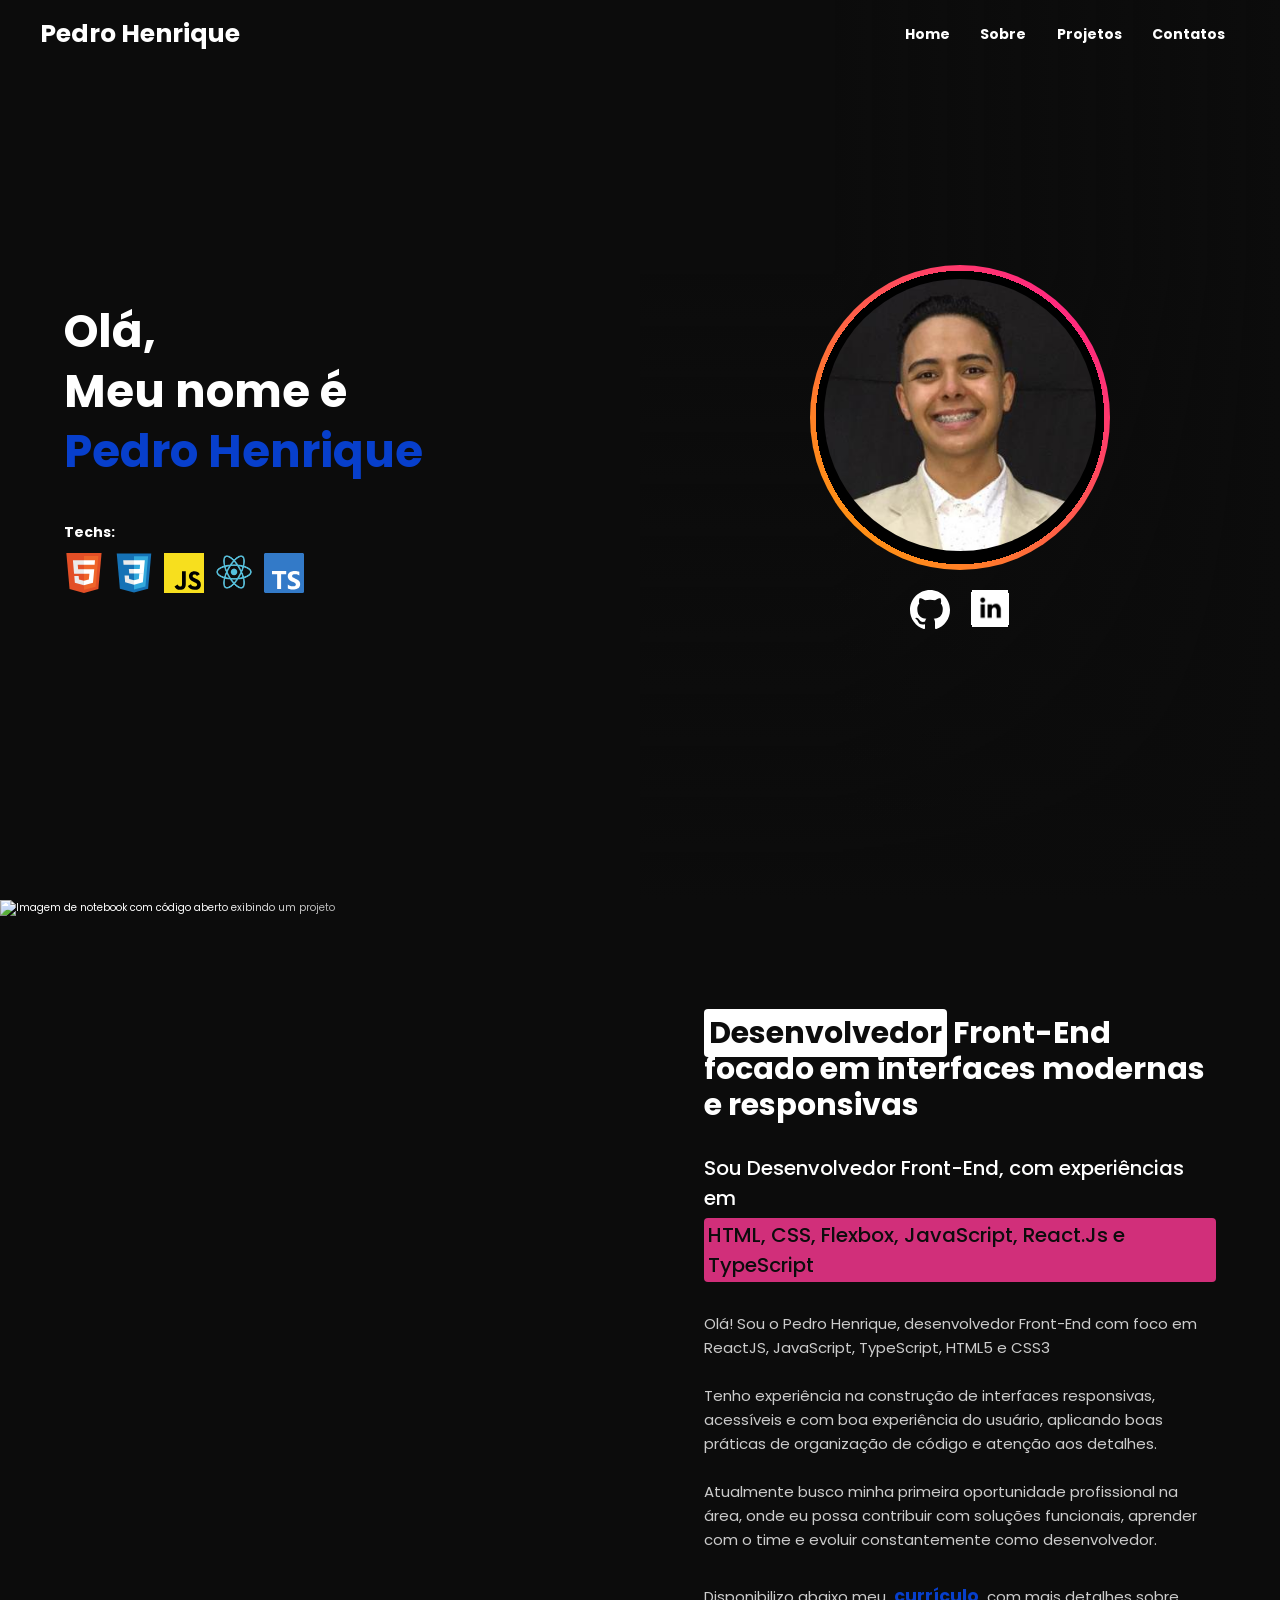
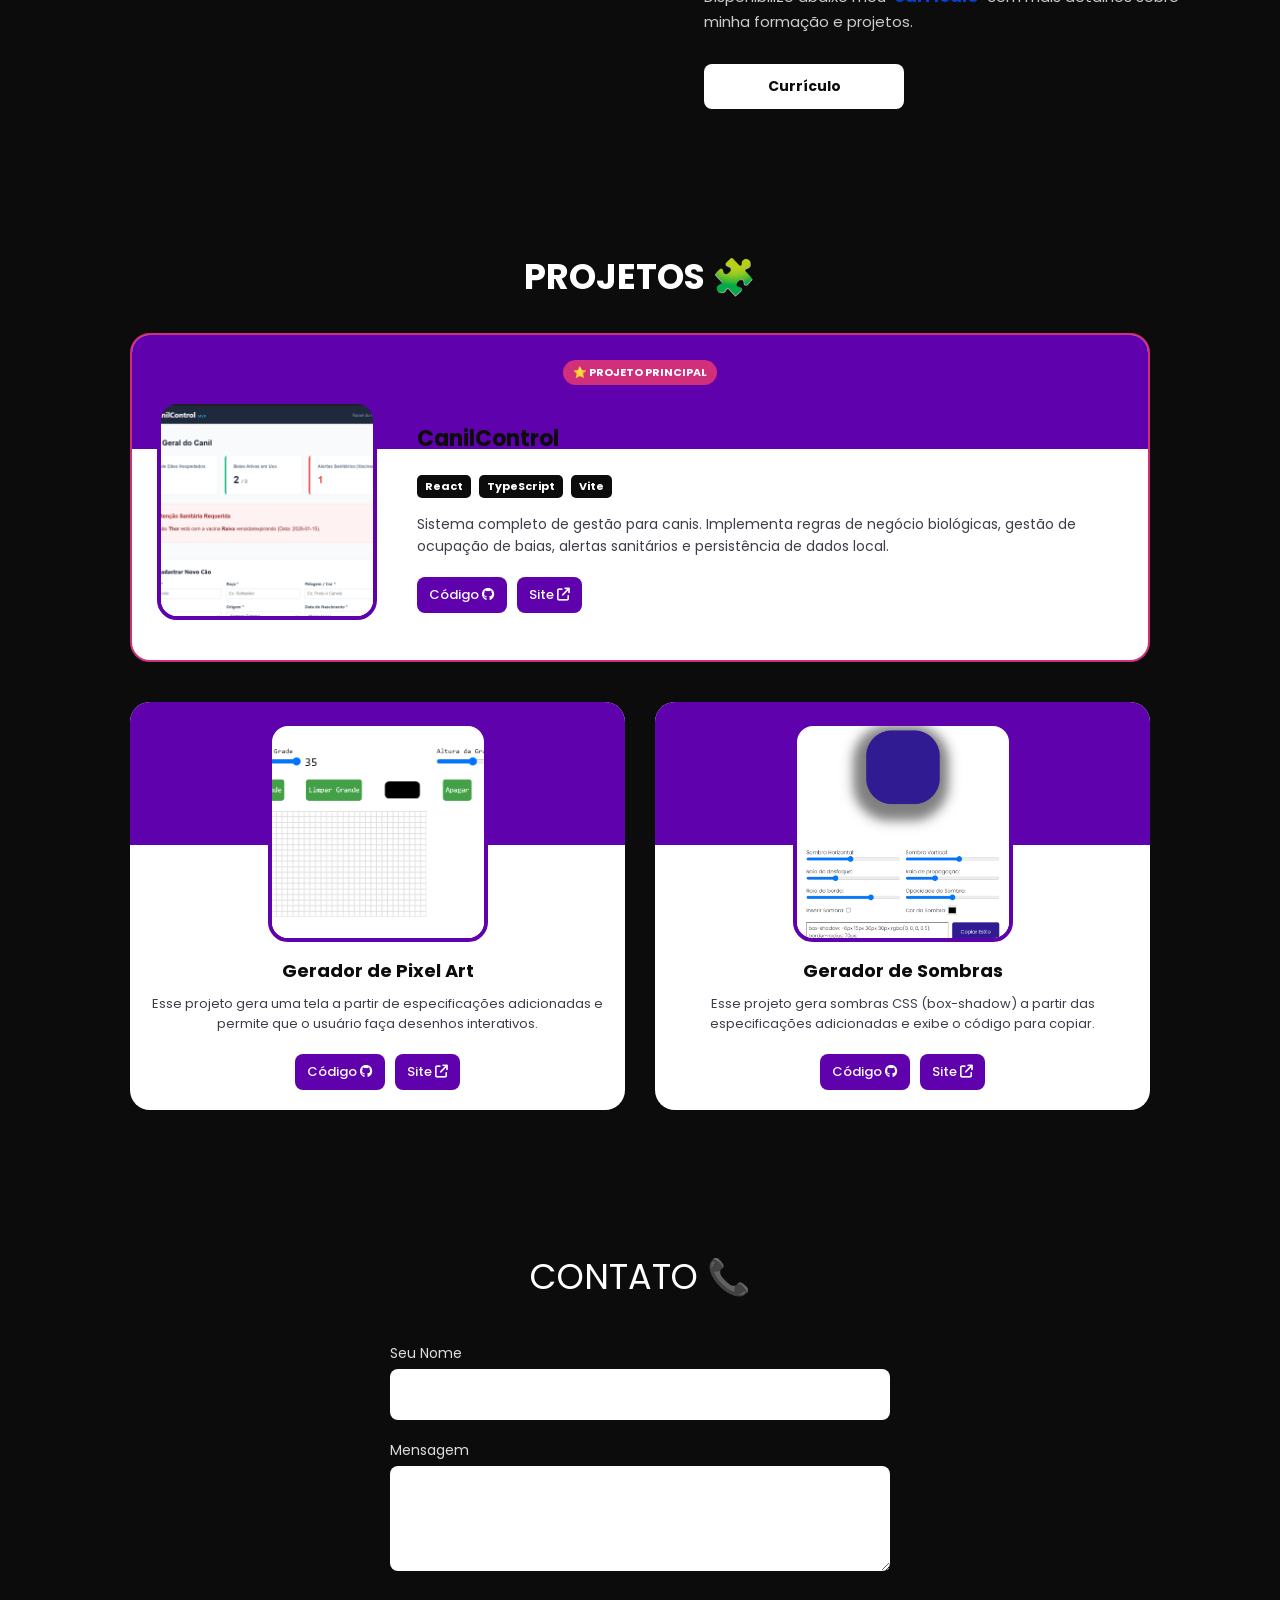
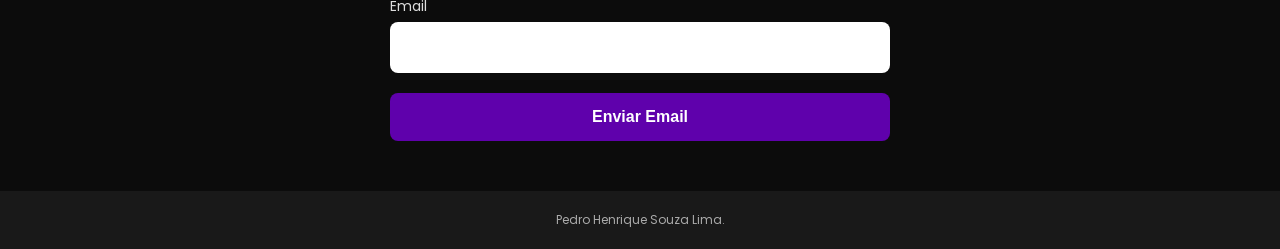
==== commit a26501cd: "atualização dos cards" ====
--- a/index001.html
+++ b/index001.html
@@ -5,25 +5,14 @@
   <meta charset="UTF-8">
   <meta name="viewport" content="width=device-width, initial-scale=1.0">
 
-  <!-- Links externos de CSS e Fontes -->
   <link rel="stylesheet" href="https://cdnjs.cloudflare.com/ajax/libs/font-awesome/6.3.0/css/all.min.css"
     integrity="sha512-SzlrxWUlpfuzQ+pcUCosxcglQRNAq/DZjVsC0lE40xsADsfeQoEypE+enwcOiGjk/bSuGGKHEyjSoQ1zVisanQ=="
     crossorigin="anonymous" referrerpolicy="no-referrer" />
-  <link rel="stylesheet" href="https://cdn.jsdelivr.net/npm/swiper@9/swiper-bundle.min.css" />
-
-  <!-- Seus estilos locais (TAG CORRIGIDA) -->
+
   <link rel="stylesheet" href="/style/styles.css">
-  <link rel="stylesheet" href="/style/responsive.css">
 
   <title>Pedro Henrique | Desenvolvedor Front-End | Portfólio Profissional</title>
 
-  <!-- 
-    TECH LEAD NOTE: Bloco temporário de compatibilidade! 
-    Como consertamos o aninhamento inválido (tags <p> dentro de <h2>, <h3>, <h4>), 
-    o seu CSS atual pararia de estilizar esses elementos.
-    Passe essas regras para o seu arquivo styles.css (trocando 'p' por 'span') 
-    e depois delete esta tag <style>.
-  -->
   <style>
     .section-subtitle h2 span.block-text { display: inline-block; font-size: 3rem; }
     .section-subtitle h2 span.block-text:nth-child(2) span { padding: 3px 5px; border-radius: 4px; color: var(--color-black); background: var(--color-white); }
@@ -34,7 +23,6 @@
 </head>
 
 <body>
-  <!-- Cabeçalho (Alterado de <section> para <header> semântico) -->
   <header id="header">
     <a class="header-title" href="#person">
       <h1>Pedro Henrique</h1>
@@ -50,9 +38,7 @@
     </nav>
   </header>
 
-  <!-- Conteúdo Principal envolto na tag <main> (Acessibilidade) -->
   <main>
-    <!-- Seção Principal -->
     <section id="person">
       <div class="person-content">
         <div class="person-name">
@@ -64,32 +50,11 @@
         <div class="stacks-content">
           <h3>Techs:</h3>
           <div class="stacks">
-            <!-- Dica futura: Pode agrupar tudo em uma única <ul> -->
-            <ul>
-              <li>
-                <div data="HTML"><img src="../img-svg/html.svg" alt="Ícone do HTML5"></div>
-              </li>
-            </ul>
-            <ul>
-              <li>
-                <div data="CSS"><img src="../img-svg/css.svg" alt="Ícone do CSS3"></div>
-              </li>
-            </ul>
-            <ul>
-              <li>
-                <div data="JS"><img src="../img-svg/js.svg" alt="Ícone do JavaScript"></div>
-              </li>
-            </ul>
-            <ul>
-              <li>
-                <div data="REACT"><img src="../img-svg/react.svg" alt="Ícone do React"></div>
-              </li>
-            </ul>
-            <ul>
-              <li>
-                <div data="TJ"><img src="../img-svg/typescript.svg" alt="Ícone do TypeScript"></div>
-              </li>
-            </ul>
+            <ul><li><div data="HTML"><img src="../img-svg/html.svg" alt="Ícone do HTML5"></div></li></ul>
+            <ul><li><div data="CSS"><img src="../img-svg/css.svg" alt="Ícone do CSS3"></div></li></ul>
+            <ul><li><div data="JS"><img src="../img-svg/js.svg" alt="Ícone do JavaScript"></div></li></ul>
+            <ul><li><div data="REACT"><img src="../img-svg/react.svg" alt="Ícone do React"></div></li></ul>
+            <ul><li><div data="TJ"><img src="../img-svg/typescript.svg" alt="Ícone do TypeScript"></div></li></ul>
           </div>
         </div>
       </div>
@@ -98,7 +63,6 @@
         <div class="wrapper-profile-photo">
           <img class="profile-photo" src="../imagens/foto-pedro.png" alt="Foto de perfil de Pedro Henrique">
         </div>
-
         <div class="links">
           <a href="https://github.com/pedrohenriquesouzalima" target="_blank" rel="noopener noreferrer" aria-label="Acessar GitHub de Pedro Henrique">
             <img src="../img-svg/logo-github.svg" alt="Ícone do GitHub">
@@ -110,11 +74,9 @@
       </div>
     </section>
 
-    <!-- Seção Sobre -->
     <section id="about">
       <div class="background-about">
         <div class="img-wrapper">
-          <!-- IMPORTANTE: Adicionado um 'alt' para acessibilidade -->
           <img src="../imagens/img.2.jpg" alt="Imagem de notebook com código aberto exibindo um projeto">
         </div>
       </div>
@@ -122,136 +84,103 @@
       <div class="box-about">
         <div class="section-subtitle">
           <h2>
-            <!-- Corrigido: <p> não pode ficar dentro de <h2>. Substituído por <span> -->
             <span class="block-text"></span>
             <span class="block-text">
               <span>Desenvolvedor</span> Front-End focado em interfaces modernas e responsivas
             </span>
           </h2>
         </div>
-
         <h3>
           Sou Desenvolvedor Front-End, com experiências em
           <span class="highlight-pink">HTML, CSS, Flexbox, JavaScript, React.Js e TypeScript</span>
         </h3>
-
         <h4>
           Olá! Sou o Pedro Henrique, desenvolvedor Front-End com foco em ReactJS, JavaScript, TypeScript, HTML5 e CSS3<br><br>
           Tenho experiência na construção de interfaces responsivas, acessíveis e com boa experiência do usuário, aplicando boas práticas de organização de código e atenção aos detalhes.<br><br>
           Atualmente busco minha primeira oportunidade profissional na área, onde eu possa contribuir com soluções funcionais, aprender com o time e evoluir constantemente como desenvolvedor.
         </h4>
-
         <h4>
           Disponibilizo abaixo meu <span class="highlight-blue">currículo</span> com mais detalhes sobre minha formação e projetos.
         </h4>
-
         <div class="button-cta">
-          <a href="../curriculo/curriculo_2025_pedro.pdf" download="CV- Pedro Henrique" aria-label="Baixar currículo de Pedro Henrique">
-            Currículo
-          </a>
-        </div>
-      </div>
-    </section>
-
-    <!-- Seção Projetos -->
+          <a href="../curriculo/curriculo_2025_pedro.pdf" download="CV- Pedro Henrique" aria-label="Baixar currículo de Pedro Henrique">Currículo</a>
+        </div>
+      </div>
+    </section>
+
     <section id="projects">
       <div class="projects-title">
         <h2>PROJETOS 🧩</h2>
       </div>
 
       <div class="container-projects">
-        <div class="swiper mySwiper">
-          <div class="swiper-wrapper">
-
-            <!-- Card 1 -->
-            <div class="swiper-slide card-project">
-              <div class="image-project">
-                <a href="https://pedrohenriquesouzalima.github.io/projeto-gerador-de-senha/index001.html" target="_blank" rel="noopener noreferrer">
-                  <img src="../imagens/img-gds.png" alt="Captura de tela do projeto Gerador de Senha">
-                </a>
+        
+        <article class="card-ancora">
+          <div class="ancora-header">
+            <span class="badge-destaque">⭐ Projeto Principal</span>
+          </div>
+          <div class="ancora-content">
+            <div class="image-project">
+              <a href="https://pedrohenriquesouzalima.github.io/projeto-canil/" target="_blank" rel="noopener noreferrer">
+                <img src="../imagens/img-canil.png" alt="Captura de tela do projeto CanilControl">
+              </a>
+                <div style="background: var(--color-black); width:100%; height:100%; display:flex; align-items:center; justify-content:center; color:white; font-size:1.2rem; text-align:center; padding:1rem; flex-direction:column; gap:0.5rem;">
+                  <i class="fa-solid fa-dog" style="font-size: 3rem; color: var(--color-pink);"></i>
+                  CanilControl MVP
+                </div>
+              </a>
+            </div>
+            <div class="ancora-text">
+              <span class="titulo-ancora">CanilControl</span>
+              <div class="techs-ancora">
+                <span class="tag">React</span>
+                <span class="tag">TypeScript</span>
+                <span class="tag">Vite</span>
               </div>
-              <span>Gerador de senha.</span>
-              <p>Aplicação web que gera senhas aleatórias com base em critérios definidos pelo usuário, utilizando JavaScript para lógica, manipulação do DOM e validação de dados.</p>
+              <p>Sistema completo de gestão para canis. Implementa regras de negócio biológicas, gestão de ocupação de baias, alertas sanitários e persistência de dados local.</p>
               <div class="cta-project">
-                <a href="https://github.com/pedrohenriquesouzalima/projeto-gerador-de-senha" target="_blank" rel="noopener noreferrer">Código <i class="fa-brands fa-github"></i></a>
-                <a href="https://pedrohenriquesouzalima.github.io/projeto-gerador-de-senha/index001.html" target="_blank" rel="noopener noreferrer">Site <i class="fa-solid fa-arrow-up-right-from-square"></i></a>
+                <a href="https://github.com/pedrohenriquesouzalima/projeto-canil" target="_blank" rel="noopener noreferrer">Código <i class="fa-brands fa-github"></i></a>
+                <a href="https://pedrohenriquesouzalima.github.io/projeto-canil/" target="_blank" rel="noopener noreferrer">Site <i class="fa-solid fa-arrow-up-right-from-square"></i></a>
               </div>
             </div>
-
-            <!-- Card 2 -->
-            <div class="swiper-slide card-project">
-              <div class="image-project">
-                <a href="https://pedrohenriquesouzalima.github.io/projeto-editor-de-texto/index001.html" target="_blank" rel="noopener noreferrer">
-                  <img src="../imagens/img-edt.png" alt="Captura de tela do projeto Editor de Texto">
-                </a>
-              </div>
-              <span>Editor de texto.</span>
-              <p>Editor de texto desenvolvido em JavaScript que permite formatação básica de conteúdo, utilizando manipulação do DOM e eventos para interação em tempo real.</p>
-              <div class="cta-project">
-                <a href="https://github.com/pedrohenriquesouzalima/projeto-editor-de-texto" target="_blank" rel="noopener noreferrer">Código <i class="fa-brands fa-github"></i></a>
-                <a href="https://pedrohenriquesouzalima.github.io/projeto-editor-de-texto/index001.html" target="_blank" rel="noopener noreferrer">Site <i class="fa-solid fa-arrow-up-right-from-square"></i></a>
-              </div>
-            </div>
-
-            <!-- Card 3 -->
-            <div class="swiper-slide card-project">
-              <div class="image-project">
-                <a href="https://pedrohenriquesouzalima.github.io/projeto-detector-de-bateria/index.html" target="_blank" rel="noopener noreferrer">
-                  <img src="../imagens/img-ddb.png" alt="Captura de tela do projeto Detector de Bateria">
-                </a>
-              </div>
-              <span>Detector de Bateria.</span>
-              <p>Esse projeto detecta a porcentagem da sua bateria e informa se o dispositivo está ou não carregando no momento.</p>
-              <div class="cta-project">
-                <a href="https://github.com/pedrohenriquesouzalima/projeto-detector-de-bateria" target="_blank" rel="noopener noreferrer">Código <i class="fa-brands fa-github"></i></a>
-                <a href="https://pedrohenriquesouzalima.github.io/projeto-detector-de-bateria/index.html" target="_blank" rel="noopener noreferrer">Site <i class="fa-solid fa-arrow-up-right-from-square"></i></a>
-              </div>
-            </div>
-
-            <!-- Card 4 -->
-            <div class="swiper-slide card-project">
-              <div class="image-project">
-                <a href="https://pedrohenriquesouzalima.github.io/projeto-pixel-art/index001.html" target="_blank" rel="noopener noreferrer">
-                  <img src="../imagens/img-gpa.png" alt="Captura de tela do projeto Gerador de Pixel Art">
-                </a>
-              </div>
-              <span>Gerador de pixel.</span>
-              <p>Esse projeto gera pixels a partir de especificações adicionadas e permite que o usuário faça desenhos e os pinte.</p>
-              <div class="cta-project">
-                <a href="https://github.com/pedrohenriquesouzalima/projeto-pixel-art" target="_blank" rel="noopener noreferrer">Código <i class="fa-brands fa-github"></i></a>
-                <a href="https://pedrohenriquesouzalima.github.io/projeto-pixel-art/index001.html" target="_blank" rel="noopener noreferrer">Site <i class="fa-solid fa-arrow-up-right-from-square"></i></a>
-              </div>
-            </div>
-
-            <!-- Card 5 -->
-            <div class="swiper-slide card-project">
-              <div class="image-project">
-                <a href="https://pedrohenriquesouzalima.github.io/projeto-gerador-de-sombra/index001.html" target="_blank" rel="noopener noreferrer">
-                  <img src="../imagens/img-gdsbr.png" alt="Captura de tela do projeto Gerador de Sombras">
-                </a>
-              </div>
-              <span>Gerador de sombras</span>
-              <p>Esse projeto gera sombras CSS (box-shadow) a partir das especificações adicionadas e exibe o código para copiar.</p>
-              <div class="cta-project">
-                <a href="https://github.com/pedrohenriquesouzalima/projeto-gerador-de-sombra" target="_blank" rel="noopener noreferrer">Código <i class="fa-brands fa-github"></i></a>
-                <a href="https://pedrohenriquesouzalima.github.io/projeto-gerador-de-sombra/index001.html" target="_blank" rel="noopener noreferrer">Site <i class="fa-solid fa-arrow-up-right-from-square"></i></a>
-              </div>
-            </div>
-
-          </div>
-
-          <!-- Controles do Swiper -->
-          <div class="swiper-button-next"></div>
-          <div class="swiper-button-prev"></div>
-          <div class="swiper-pagination"></div>
-        </div>
-      </div>
-    </section>
-
-    <!-- Seção Contatos -->
+          </div>
+        </article>
+
+        <div class="projetos-grid">
+          <article class="card-project">
+            <div class="image-project">
+              <a href="https://pedrohenriquesouzalima.github.io/projeto-pixel-art/index001.html" target="_blank" rel="noopener noreferrer">
+                <img src="../imagens/img-gpa.png" alt="Captura de tela do projeto Gerador de Pixel Art">
+              </a>
+            </div>
+            <span>Gerador de Pixel Art</span>
+            <p>Esse projeto gera uma tela a partir de especificações adicionadas e permite que o usuário faça desenhos interativos.</p>
+            <div class="cta-project">
+              <a href="https://github.com/pedrohenriquesouzalima/projeto-pixel-art" target="_blank" rel="noopener noreferrer">Código <i class="fa-brands fa-github"></i></a>
+              <a href="https://pedrohenriquesouzalima.github.io/projeto-pixel-art/index001.html" target="_blank" rel="noopener noreferrer">Site <i class="fa-solid fa-arrow-up-right-from-square"></i></a>
+            </div>
+          </article>
+
+          <article class="card-project">
+            <div class="image-project">
+              <a href="https://pedrohenriquesouzalima.github.io/projeto-gerador-de-sombra/index001.html" target="_blank" rel="noopener noreferrer">
+                <img src="../imagens/img-gdsbr.png" alt="Captura de tela do projeto Gerador de Sombras">
+              </a>
+            </div>
+            <span>Gerador de Sombras</span>
+            <p>Esse projeto gera sombras CSS (box-shadow) a partir das especificações adicionadas e exibe o código para copiar.</p>
+            <div class="cta-project">
+              <a href="https://github.com/pedrohenriquesouzalima/projeto-gerador-de-sombra" target="_blank" rel="noopener noreferrer">Código <i class="fa-brands fa-github"></i></a>
+              <a href="https://pedrohenriquesouzalima.github.io/projeto-gerador-de-sombra/index001.html" target="_blank" rel="noopener noreferrer">Site <i class="fa-solid fa-arrow-up-right-from-square"></i></a>
+            </div>
+          </article>
+        </div>
+
+      </div>
+    </section>
+
     <section id="contacts">
       <div class="ctas">
-        <!-- Substituído de <span> para <h2> por hierarquia de títulos -->
         <h2>CONTATO 📞</h2>
       </div>
       <div class="contact">
@@ -261,37 +190,29 @@
             <input type="text" name="from_name" id="from_name" required>
           </div>
           <div class="field">
-            <!-- Corrigido de input tipo text para textarea visando a usabilidade -->
             <label for="mensagem">Mensagem</label>
             <textarea name="mensagem" id="mensagem" rows="3" required></textarea>
           </div>
           <div class="field">
             <label for="reply_to">Email</label>
-            <!-- Corrigido type text para type email para validação nativa -->
             <input type="email" name="reply_to" id="reply_to" required>
           </div>
-
           <input class="button-cts" type="submit" id="button" value="Enviar Email">
         </form>
       </div>
     </section>
   </main>
 
-  <!-- O seu CSS (styles.css) referenciava um #footer que não existia no HTML. Criei um rodapé básico! -->
   <footer id="footer">
     <div class="container-footer">
       <p>Pedro Henrique Souza Lima.</p>
     </div>
   </footer>
 
-  <!-- Scripts (Movidos todos para o final e removida a importação duplicada) -->
   <script src="https://cdn.jsdelivr.net/npm/@emailjs/browser@3/dist/email.min.js"></script>
   <script type="text/javascript">
     emailjs.init('cPWUrU0WxJdtvAvB8')
   </script> 
-  
-  <script src="https://cdn.jsdelivr.net/npm/swiper@9/swiper-bundle.min.js"></script>
   <script src="/js/scripts.js"></script>
-
 </body>
 </html>
--- a/style/styles.css
+++ b/style/styles.css
@@ -10,210 +10,109 @@
   --color-black: #0c0c0c;
   --color-purple: #5f01ac;
   --color-fundo1: #0C1370;
-  --color-fundo2: #636DF2; /* Corrigido erro de digitação de funfo2 para fundo2 */
+  --color-fundo2: #636DF2; 
   --color-fundo3: #1A29F0;
   --color-fundo4: #2E3270;
   --color-fundo5: #151FBC;
 }
 
-* {
-  margin: 0;
-  padding: 0;
-  box-sizing: border-box;
-}
+* { margin: 0; padding: 0; box-sizing: border-box; }
 
-html {
-  scroll-behavior: smooth;
-  /* 62.5% de 16px (padrão do navegador) = 10px. 
-     Isso mantém 1rem = 10px, mas não quebra a acessibilidade! */
-  font-size: 62.5%; 
-}
-
-body {
-  font-family: 'Poppins', sans-serif;
-  background: var(--color-black); /* Aplicado no body para evitar repetição nas seções */
-  color: var(--color-white);
-}
+html { scroll-behavior: smooth; font-size: 62.5%; }
+body { font-family: 'Poppins', sans-serif; background: var(--color-black); color: var(--color-white); }
 
 /* =======================================
    2. ESTILOS MOBILE-FIRST (PADRÃO)
 ======================================= */
-
 /* --- HEADER --- */
-#header {
-  display: flex;
-  flex-direction: column; /* Coluna no mobile */
-  align-items: center;
-  gap: 1.5rem;
-  width: 100%;
-  padding: 1.5rem;
-  position: fixed;
-  background: transparent;
-  transition: background 0.3s ease-out;
-  z-index: 10;
-}
-
-/* Classe controlada via JavaScript para o scroll */
-#header.header-scrolled {
-  background: #191919;
-}
-
+#header { display: flex; flex-direction: column; align-items: center; gap: 1.5rem; width: 100%; padding: 1.5rem; position: fixed; background: transparent; transition: background 0.3s ease-out; z-index: 10; }
+#header.header-scrolled { background: #191919; }
 .header-title { text-decoration: none; }
 .header-title h1 { color: var(--color-white); font-size: 2.5rem; transition: opacity 0.3s; }
 .header-title h1:hover { opacity: 0.8; }
-
 .navbar { width: 100%; max-width: 350px; }
 .navbar ul { display: flex; justify-content: space-around; list-style: none; }
 .navbar ul li a { text-decoration: none; color: var(--color-white); font-size: 1.4rem; font-weight: 700; }
 
-/* --- HERO SECTION (#person) --- */
-#person {
-  display: flex;
-  flex-direction: column;
-  min-height: 100vh;
-  padding-top: 10rem; /* Espaço para o header fixo */
-}
-
-.person-content {
-  display: flex;
-  flex-direction: column;
-  align-items: center;
-  text-align: center;
-  padding: 2rem;
-}
-
-.person-name h1 {
-  font-size: 3.5rem;
-  line-height: 4.5rem;
-  color: transparent;
-  position: relative;
-  width: fit-content;
-  margin: 0 auto;
-  animation: written_text 0.5s ease forwards;
-}
-
-/* Animações e Delays */
+/* --- HERO SECTION --- */
+#person { display: flex; flex-direction: column; min-height: 100vh; padding-top: 10rem; }
+.person-content { display: flex; flex-direction: column; align-items: center; text-align: center; padding: 2rem; }
+.person-name h1 { font-size: 3.5rem; line-height: 4.5rem; color: transparent; position: relative; width: fit-content; margin: 0 auto; animation: written_text 0.5s ease forwards; }
 .person-name h1:nth-child(1) { animation-delay: 1s; }
 .person-name h1:nth-child(2) { animation-delay: 2s; }
 .person-name h1:nth-child(3) { animation: written_text_name 0.5s ease forwards; animation-delay: 3s; }
-
-.person-name h1 span {
-  position: absolute; top: 0; left: 0; width: 0px; height: 100%;
-  background: var(--color-pink);
-  animation: written_text_box 1s ease;
-}
-
+.person-name h1 span { position: absolute; top: 0; left: 0; width: 0px; height: 100%; background: var(--color-pink); animation: written_text_box 1s ease; }
 .person-name h1:nth-child(1) span { animation-delay: 0.5s; }
 .person-name h1:nth-child(2) span { animation-delay: 1.5s; }
 .person-name h1:nth-child(3) span { animation-delay: 2.5s; }
 
-
-.stacks ul {
-  list-style: none;
-}
+.stacks ul { list-style: none; }
 .stacks-content { margin-top: 4rem; display: flex; flex-direction: column; align-items: center; }
 .stacks-content h3 { font-size: 1.4rem; margin-bottom: 1rem; }
 .stacks { display: flex; flex-wrap: wrap; justify-content: center; gap: 1rem; list-style: none; }
 .stacks ul li div img { width: 40px; transition: transform 0.3s ease; }
 .stacks ul li div img:hover { transform: scale(1.2); cursor: pointer; }
 
-.person-background {
-  display: flex;
-  flex-direction: column;
-  align-items: center;
-  padding: 3rem 0;
-  position: relative;
-  z-index: 1;
-}
-
-.wrapper-profile-photo {
-  padding: 10px;
-  border-radius: 50%;
-  width: 200px;
-  background: radial-gradient(rgba(0, 0, 0, 0.15) 60%, transparent 0), radial-gradient(#000 68%, transparent 0), linear-gradient(to top right, #ffa500 0%, #ff1493 100%);
-}
+.person-background { display: flex; flex-direction: column; align-items: center; padding: 3rem 0; position: relative; z-index: 1; }
+.wrapper-profile-photo { padding: 10px; border-radius: 50%; width: 200px; background: radial-gradient(rgba(0, 0, 0, 0.15) 60%, transparent 0), radial-gradient(#000 68%, transparent 0), linear-gradient(to top right, #ffa500 0%, #ff1493 100%); }
 .profile-photo { width: 100%; border-radius: 50%; }
-
 .links { display: flex; gap: 2rem; margin-top: 2rem; }
 .links a img { width: 40px; transition: transform 0.3s; }
 .links a img:hover { transform: scale(1.15); }
 
-/* --- ABOUT SECTION (#about) --- */
-#about {
-  display: flex;
-  flex-direction: column;
-}
-
+/* --- ABOUT SECTION --- */
+#about { display: flex; flex-direction: column; }
 .background-about .img-wrapper { position: relative; height: 300px; }
 .background-about .img-wrapper img { width: 100%; height: 100%; object-fit: cover; }
-.background-about .img-wrapper::after {
-  content: ""; position: absolute; top: 0; left: 0; width: 100%; height: 100%;
-  background: linear-gradient(0deg, var(--color-black) 5%, transparent 80%);
-}
-
+.background-about .img-wrapper::after { content: ""; position: absolute; top: 0; left: 0; width: 100%; height: 100%; background: linear-gradient(0deg, var(--color-black) 5%, transparent 80%); }
 .box-about { padding: 3rem 2rem; display: flex; flex-direction: column; gap: 2rem; }
 .section-subtitle h2 span.block-text { display: block; font-size: 2.5rem; line-height: 1.2; }
 .section-subtitle h2 span.block-text:nth-child(2) span { padding: 3px 5px; border-radius: 4px; color: var(--color-black); background: var(--color-white); }
-
 .box-about h3 { font-size: 1.8rem; line-height: 1.5; font-weight: 500; }
 .box-about h3 span.highlight-pink { background: var(--color-pink); color: var(--color-black); padding: 3px 6px; border-radius: 4px; display: inline-block; margin-top: 0.5rem;}
-
 .box-about h4 { font-size: 1.4rem; font-weight: 400; line-height: 1.6; color: #ccc; }
 .box-about h4 span.highlight-blue { color: var(--color-blue); font-weight: bold; font-size: 1.6rem; }
-
-.button-cta a {
-  display: block; width: 100%; max-width: 200px; padding: 1.2rem;
-  font-size: 1.4rem; font-weight: 700; text-align: center; text-decoration: none;
-  color: var(--color-black); background: var(--color-white); border-radius: 8px;
-  transition: all 0.3s; margin: 0 auto;
-}
+.button-cta a { display: block; width: 100%; max-width: 200px; padding: 1.2rem; font-size: 1.4rem; font-weight: 700; text-align: center; text-decoration: none; color: var(--color-black); background: var(--color-white); border-radius: 8px; transition: all 0.3s; margin: 0 auto; }
 .button-cta a:hover { filter: brightness(0.8); }
 
-/* --- PROJECTS SECTION (#projects) --- */
+/* --- PROJECTS SECTION (NOVO LAYOUT) --- */
 #projects { padding: 5rem 2rem; display: flex; flex-direction: column; align-items: center; }
 .projects-title h2 { font-size: 2.8rem; margin-bottom: 3rem; text-align: center; }
+.container-projects { width: 100%; max-width: 1020px; display: flex; flex-direction: column; gap: 4rem; }
 
-.swiper { width: 100%; max-width: 1020px; height: 550px; padding-bottom: 4rem; }
+/* Projeto Âncora (CanilControl) */
+.card-ancora { background: var(--color-white); border-radius: 20px; padding: 2.5rem; display: flex; flex-direction: column; position: relative; z-index: 1; border: 2px solid var(--color-pink); }
+.card-ancora::after { content: ""; position: absolute; top: 0; left: 0; width: 100%; height: 35%; background: var(--color-purple); border-radius: 18px 18px 0 0; z-index: -1; }
+.ancora-header { text-align: center; margin-bottom: 1.5rem; }
+.badge-destaque { background: var(--color-pink); color: var(--color-white); font-size: 1.1rem; font-weight: bold; padding: 0.4rem 1rem; border-radius: 20px; text-transform: uppercase; display: inline-block; }
+.ancora-content { display: flex; flex-direction: column; align-items: center; text-align: center; gap: 2rem; }
+.ancora-text { display: flex; flex-direction: column; align-items: center; }
+.titulo-ancora { color: var(--color-black); font-size: 2.2rem; font-weight: 700; margin-bottom: 2rem; }
+.techs-ancora { display: flex; gap: 0.8rem; justify-content: center; margin-bottom: 1.5rem; flex-wrap: wrap; }
+.tag { background: var(--color-black); color: var(--color-white); padding: 0.3rem 0.8rem; border-radius: 5px; font-size: 1.1rem; font-weight: bold; }
+.ancora-text p { color: #3d3d4b; font-size: 1.4rem; line-height: 1.6; margin-bottom: 2rem; }
 
-.card-project {
-  background: var(--color-white); border-radius: 20px; padding: 2rem;
-  display: flex; flex-direction: column; align-items: center; text-align: center; position: relative; z-index: 1;
-}
-.card-project::after {
-  content: ""; position: absolute; top: 0; left: 0; width: 100%; height: 35%;
-  background: var(--color-purple); border-radius: 20px 20px 0 0; z-index: -1;
-}
-
+/* Grid de Projetos Secundários */
+.projetos-grid { display: grid; grid-template-columns: 1fr; gap: 3rem; }
+.card-project { background: var(--color-white); border-radius: 20px; padding: 2rem; display: flex; flex-direction: column; align-items: center; text-align: center; position: relative; z-index: 1; }
+.card-project::after { content: ""; position: absolute; top: 0; left: 0; width: 100%; height: 35%; background: var(--color-purple); border-radius: 20px 20px 0 0; z-index: -1; }
 .image-project { width: 100%; max-width: 220px; aspect-ratio: 1; border-radius: 20px; border: 4px solid var(--color-purple); overflow: hidden; margin-bottom: 1.5rem; }
 .image-project img { width: 100%; height: 100%; object-fit: cover; transition: transform 0.3s; }
 .image-project img:hover { transform: scale(1.1); }
-
 .card-project span { color: var(--color-black); font-size: 1.8rem; font-weight: 700; margin-bottom: 1rem; }
 .card-project p { color: #3d3d4b; font-size: 1.3rem; margin-bottom: 2rem; flex-grow: 1; }
-
 .cta-project { display: flex; gap: 1rem; width: 100%; justify-content: center; }
-.cta-project a {
-  background: var(--color-purple); color: var(--color-white); padding: 0.8rem 1.2rem;
-  border-radius: 8px; text-decoration: none; font-size: 1.3rem; font-weight: 500; transition: opacity 0.3s;
-}
+.cta-project a { background: var(--color-purple); color: var(--color-white); padding: 0.8rem 1.2rem; border-radius: 8px; text-decoration: none; font-size: 1.3rem; font-weight: 500; transition: opacity 0.3s; }
 .cta-project a:hover { opacity: 0.8; }
 
-/* --- CONTACTS SECTION (#contacts) --- */
+/* --- CONTACTS SECTION --- */
 #contacts { padding: 5rem 2rem; display: flex; flex-direction: column; align-items: center; }
 .ctas h2 { font-size: 2.8rem; margin-bottom: 3rem; text-align: center; }
-
 #form { width: 100%; max-width: 500px; display: flex; flex-direction: column; gap: 2rem; }
 .field label { font-size: 1.4rem; margin-bottom: 0.5rem; display: block; color: #ddd; }
-.field input, .field textarea {
-  width: 100%; padding: 1.2rem; font-size: 1.6rem; border-radius: 8px;
-  border: none; outline: none; font-family: 'Poppins', sans-serif;
-}
-.field textarea { resize: vertical; } /* Permite redimensionar apenas para baixo */
-
-input[type="submit"] {
-  background: var(--color-purple); color: var(--color-white); font-size: 1.6rem;
-  font-weight: 700; padding: 1.5rem; border: none; border-radius: 8px; cursor: pointer; transition: opacity 0.3s;
-}
+.field input, .field textarea { width: 100%; padding: 1.2rem; font-size: 1.6rem; border-radius: 8px; border: none; outline: none; font-family: 'Poppins', sans-serif; }
+.field textarea { resize: vertical; }
+input[type="submit"] { background: var(--color-purple); color: var(--color-white); font-size: 1.6rem; font-weight: 700; padding: 1.5rem; border: none; border-radius: 8px; cursor: pointer; transition: opacity 0.3s; }
 input[type="submit"]:hover { opacity: 0.8; }
 
 /* --- FOOTER --- */
@@ -221,36 +120,26 @@
 .container-footer p { font-size: 1.2rem; color: #aaa; }
 
 /* =======================================
-   3. ANIMAÇÕES (KEYFRAMES)
+   3. KEYFRAMES
 ======================================= */
 @keyframes written_text { 100% { color: var(--color-white); } }
 @keyframes written_text_name { 100% { color: var(--color-blue); } }
 @keyframes written_text_box { 50% { width: 100%; left: 0; } 100% { width: 0; left: 100%; } }
 
-
 /* =======================================
    4. MEDIA QUERIES (DESKTOP E TABLET)
 ======================================= */
 @media (min-width: 768px) {
-  
-  /* Header em linha */
   #header { flex-direction: row; justify-content: space-between; padding: 1.5rem 4rem; }
   
-  /* Hero Section dividida em 50% / 50% */
   #person { flex-direction: row; padding-top: 0; }
   .person-content { width: 50%; justify-content: center; align-items: flex-start; text-align: left; padding: 0 5%; }
   .person-name h1 { margin: 0; font-size: 4.5rem; line-height: 6rem; }
   .stacks-content { align-items: flex-start; }
-  
   .person-background { width: 50%; justify-content: center; }
-  .person-background::after {
-    content: ""; position: absolute; top: 0; left: 0; height: 100%; width: 100%;
-    background: linear-gradient(90deg, transparent 30%, var(--color-black)), linear-gradient(180deg, transparent 30%, var(--color-black));
-    opacity: 0.7; z-index: -1;
-  }
+  .person-background::after { content: ""; position: absolute; top: 0; left: 0; height: 100%; width: 100%; background: linear-gradient(90deg, transparent 30%, var(--color-black)), linear-gradient(180deg, transparent 30%, var(--color-black)); opacity: 0.7; z-index: -1; }
   .wrapper-profile-photo { width: 300px; padding: 14px; }
 
-  /* About Section dividida em 50% / 50% */
   #about { flex-direction: row; height: 100vh; }
   .background-about { width: 50%; }
   .background-about .img-wrapper { height: 100%; }
@@ -261,8 +150,17 @@
   .box-about h4 { font-size: 1.5rem; }
   .button-cta a { margin: 0; }
 
-  /* Projetos e Contatos - Ajustes de grid/tamanho */
   .projects-title h2 { font-size: 3.5rem; }
+  
+  /* Ajuste Fino CanilControl Desktop */
+  .ancora-content { flex-direction: row; text-align: left; gap: 4rem; }
+  .ancora-text { align-items: flex-start; }
+  .techs-ancora { justify-content: flex-start; }
+  .ancora-text .cta-project { justify-content: flex-start; }
+  
+  /* Grid de 2 colunas para os secundários */
+  .projetos-grid { grid-template-columns: 1fr 1fr; }
+
   .ctas h2 { font-size: 3.5rem; }
   #form { width: 600px; }
   .field input, .field textarea { font-size: 1.8rem; }
